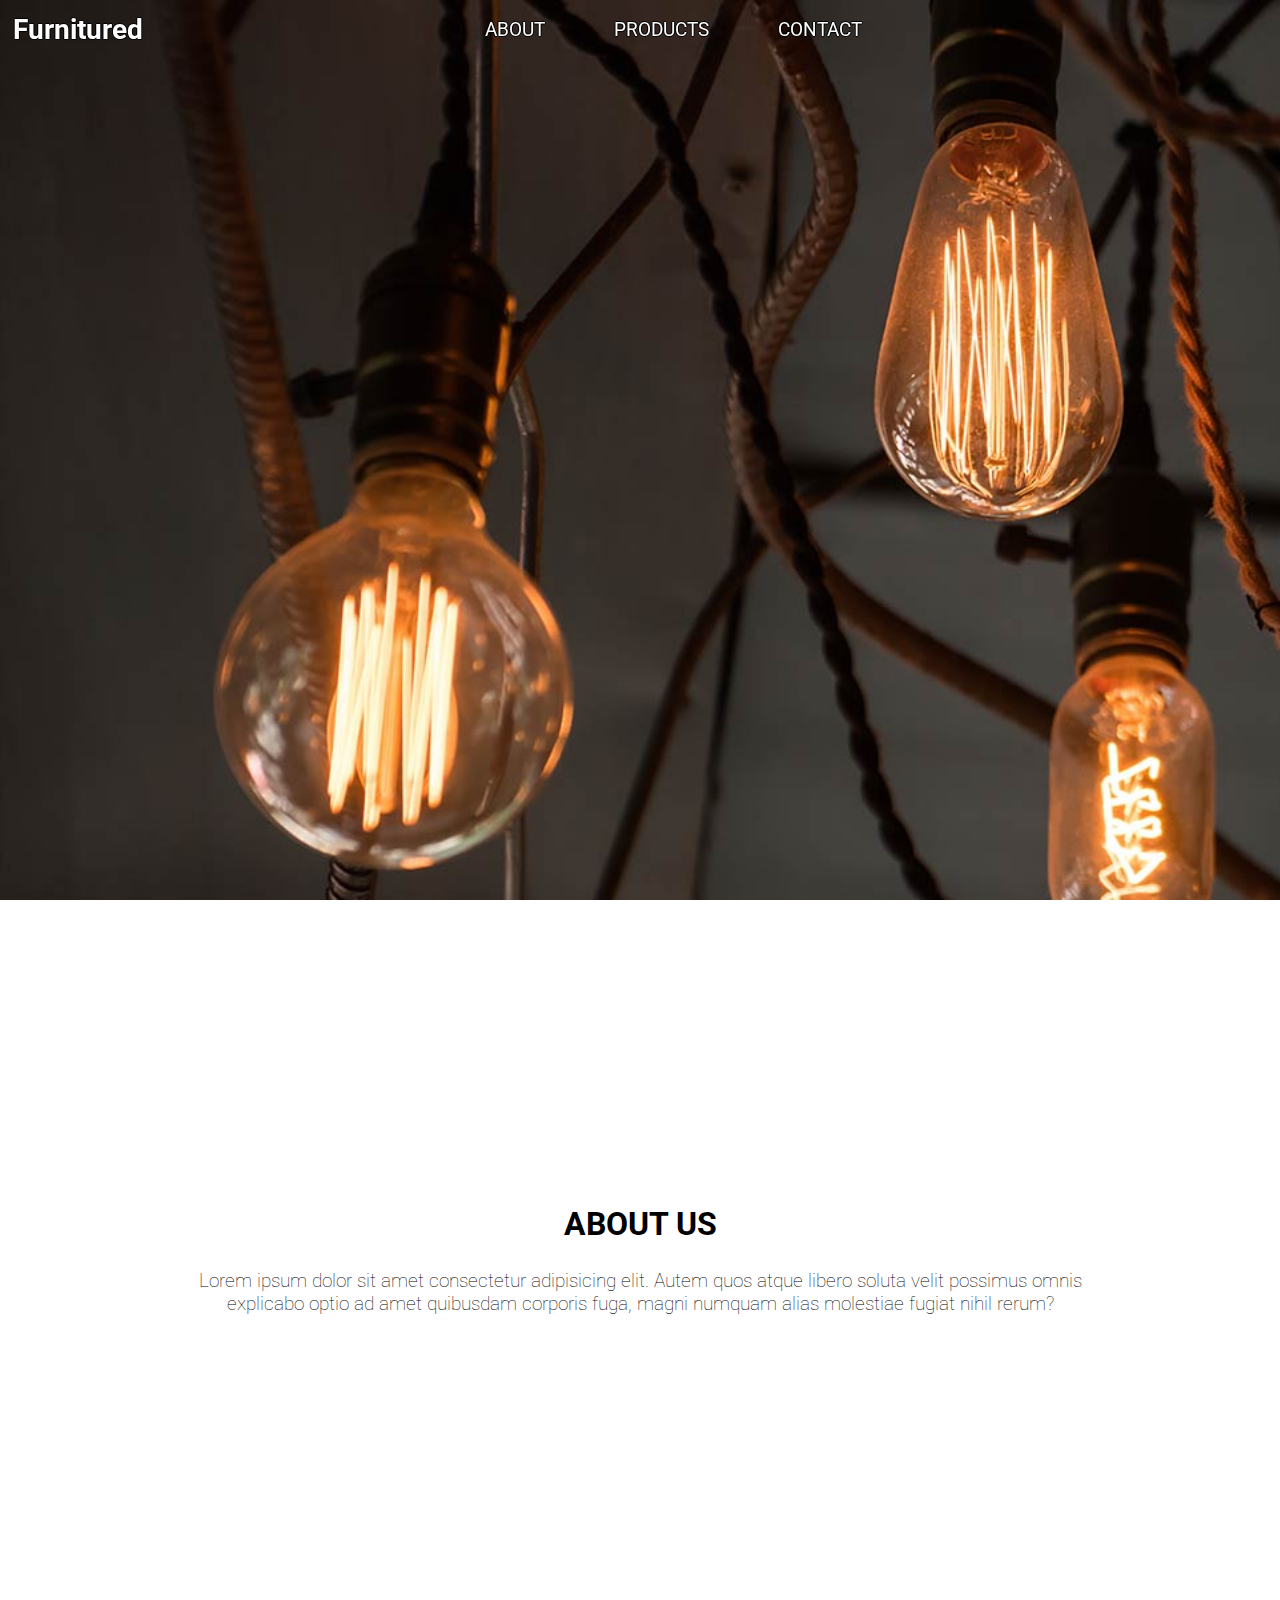
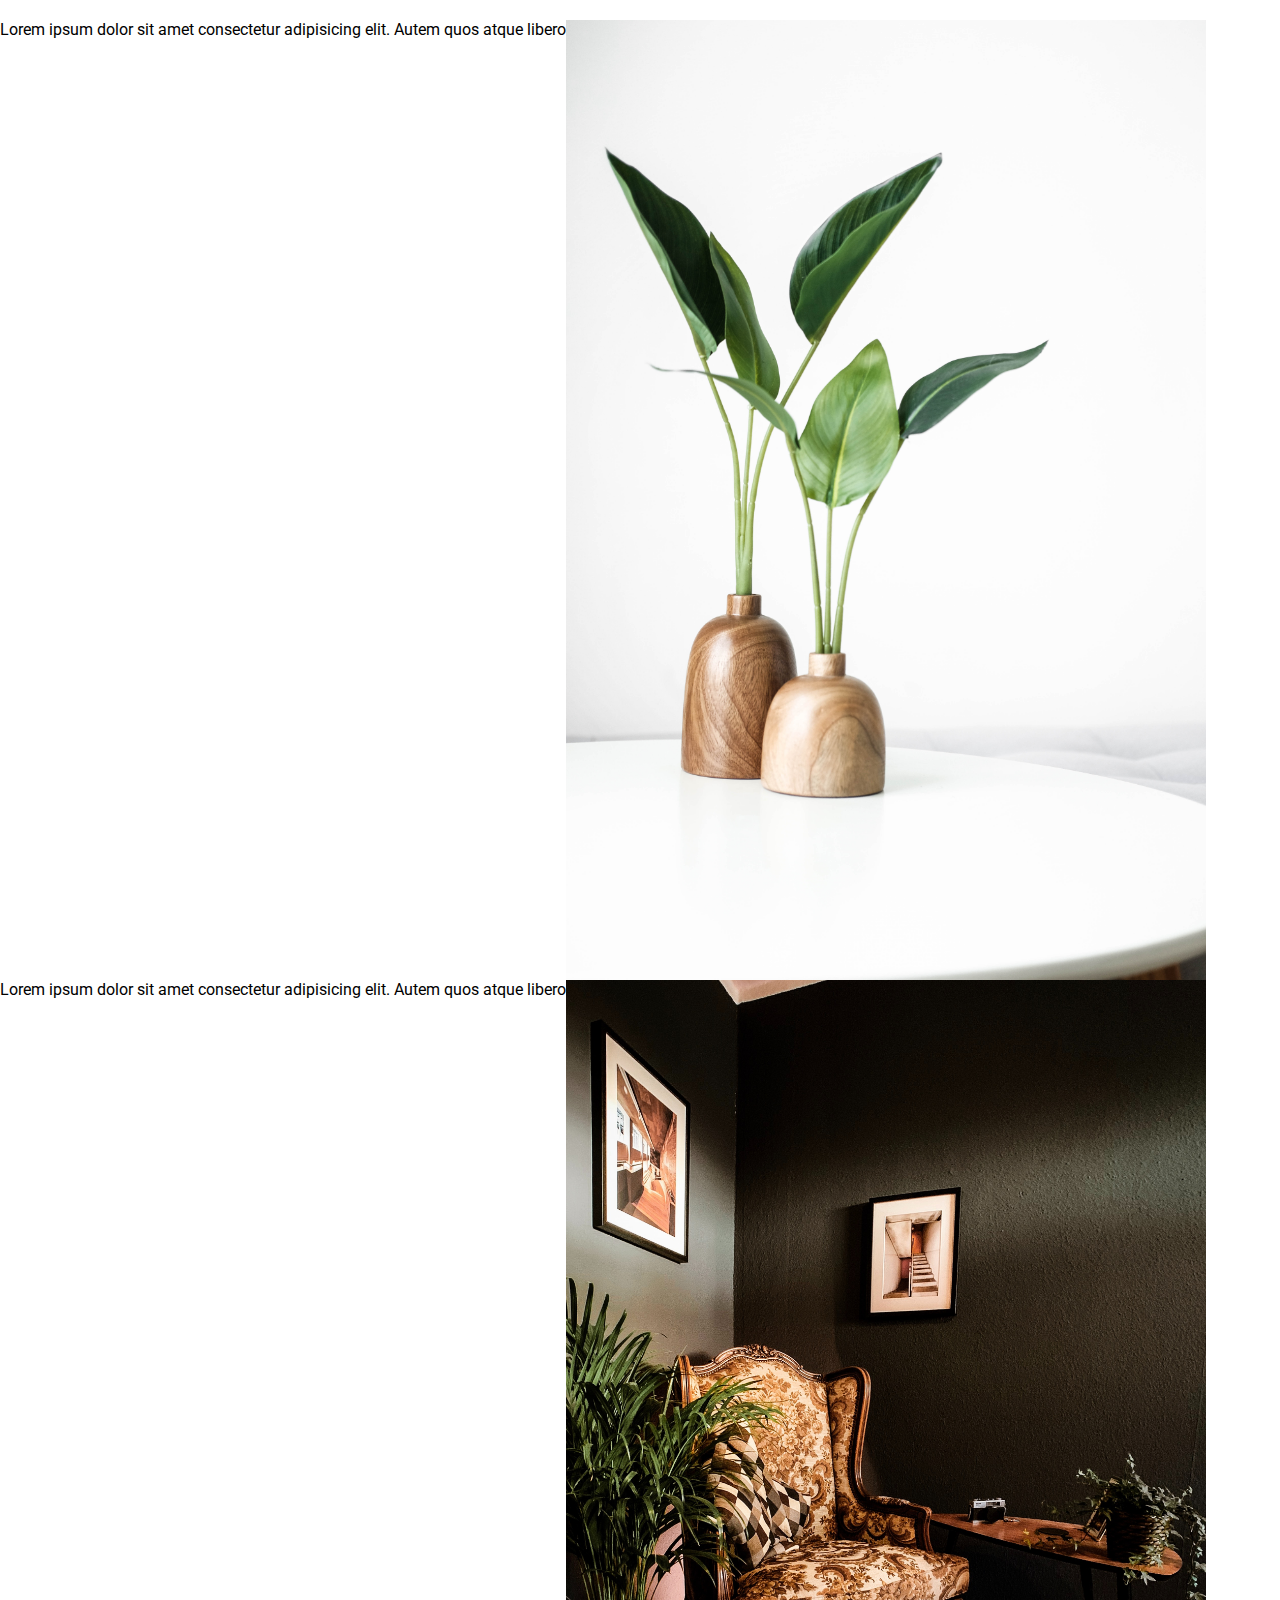
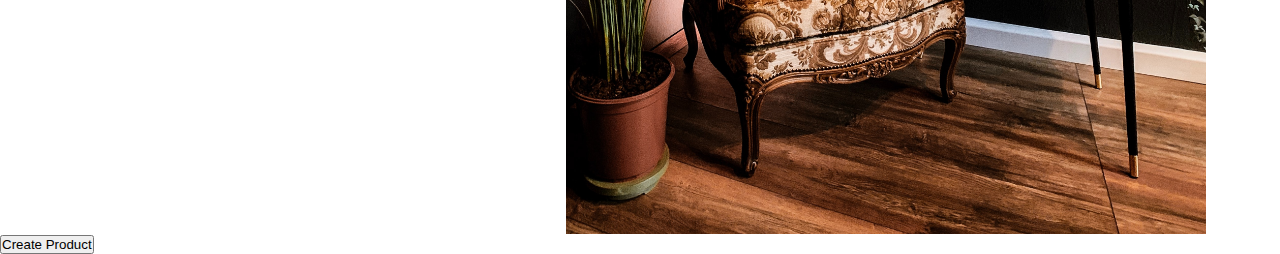
==== index.html @ b7fb2bfb "Styling the about section" ====
<!DOCTYPE html>
<html lang="en">
  <head>
    <meta charset="UTF-8" />
    <meta http-equiv="X-UA-Compatible" content="IE=edge" />
    <meta name="viewport" content="width=device-width, initial-scale=1.0" />
    <!-- FONT AWESOME -->
    <script
      src="https://kit.fontawesome.com/2822e841b6.js"
      crossorigin="anonymous"
    ></script>
    <!-- PERSONAL STYLESHEETS -->
    <link rel="stylesheet" href="./styles/styles.css" />
    <!-- TITLE -->
    <title>E-Commerce Store</title>
  </head>
  <body>
    <!-- MY SETUP -->
    <!-- NAVIGATION BAR -->
    <nav class="navbar">
      <h1>Furnitured</h1>
      <div class="navigation">
        <a href="#about">ABOUT</a>
        <a href="#about-us">PRODUCTS</a>
        <a href="#contact">CONTACT </a>
      </div>
      <div class="cart-profile">
        <a href="./cart.html"><i class="fas fa-shopping-cart"></i></a>
        <a onclick="logout()"><i class="fas fa-sign-out-alt"></i></a>
      </div>
    </nav>
    <!-- LANDING IMAGE -->
    <div class="landing"></div>
    <!-- ABOUT SECTION -->
    <div id="about"></div>
    <!-- ABOUT PRODUCTS -->
    <div id="about-us">
      <h1>ABOUT US</h1>
      <p>
        Lorem ipsum dolor sit amet consectetur adipisicing elit. Autem quos
        atque libero soluta velit possimus omnis explicabo optio ad amet
        quibusdam corporis fuga, magni numquam alias molestiae fugiat nihil
        rerum?
      </p>
    </div>
    <div class="about-products">
      <div class="best-seller">
        <p>
          Lorem ipsum dolor sit amet consectetur adipisicing elit. Autem quos
          atque libero
        </p>
        <img src="./images/bestseller.jpg" alt="Best Seller" />
      </div>
      <div class="set">
        <p>
          Lorem ipsum dolor sit amet consectetur adipisicing elit. Autem quos
          atque libero
        </p>
        <img src="./images/set.jpg" alt="Our Set" />
      </div>
    </div>
    <!-- TEMPORARY SETUP -->
    <!-- WILL MAKE THIS TOGGLE AVAILABLE ONLY FOR ADMIN -->
    <div class="options-bar">
      <button onclick="toggleCreateProductModal()">Create Product</button>
    </div>
    <!-- CONSIDERING WHETHER TO KEEP THE GREETING -->
    <h1 id="greeting"></h1>
    <!-- PRODUCTS DISPLAY -->
    <div id="products"></div>
    <!-- MODAL -->
    <div id="create-product-modal">
      <form onsubmit="event.preventDefault(); createProduct()">
        <input type="file" placeholder="Image" id="image" required />
        <img class="addImage" src="" alt="" />
        <input type="text" placeholder="Name" id="name" required />
        <textarea
          name="description"
          id="description"
          placeholder="Description"
        ></textarea>
        <input type="text" placeholder="Price" id="price" required />
        <button type="submit">Submit</button>
      </form>
    </div>
    <div id="contact"></div>
    <!-- SCRIPTS -->
    <script src="./scripts/main.js"></script>
  </body>
</html>
---- styles/styles.css ----
@import url("https://fonts.googleapis.com/css2?family=Roboto:wght@100;300&display=swap");

* {
  margin: 0;
  padding: 0;
  box-sizing: border-box;
}

body {
  height: 100vh;
  font-family: "Roboto", sans-serif;
}

.navbar {
  width: 100%;
  display: flex;
  flex-direction: row;
  justify-content: space-between;
  align-items: center;
  padding: 1%;
  position: fixed;
  color: white;
  text-shadow: 1px 0 black, -1px 0 black, 0 1px black, 0 -1px black;
}

.navbar h1 {
  font-size: 28px;
}

.navigation {
  width: 30%;
  display: flex;
  flex-direction: row;
  justify-content: space-between;
}

.cart-profile {
  width: 5%;
  display: flex;
  flex-direction: row;
  justify-content: space-between;
}

.navbar a {
  color: white;
  text-decoration: none;
  font-size: larger;
  transition: 0.5s ease-in;
}

.navbar a:hover {
  transform: scale(120%);
}

.navbar a:visited {
  color: white;
}

.landing {
  background: url("../images/landing.jpg");
  width: 100%;
  height: 100%;
  background-attachment: fixed;
  background-size: cover;
}

#about-us {
  width: 100%;
  height: 80%;
  display: flex;
  flex-direction: column;
  justify-content: center;
  align-items: center;
}

#about-us h1 {
  margin-bottom: 2%;
}

#about-us p {
  text-align: center;
  width: 70%;
  font-size: larger;
  font-weight: lighter;
}

.about-products {
  display: flex;
  flex-direction: column;
}

.about-products img {
  width: 50%;
  height: 10%;
}

.best-seller {
  display: flex;
  flex-direction: row;
}

.set {
  display: flex;
  flex-direction: row;
}

#create-product-modal {
  display: none;
}

#create-product-modal.active {
  display: block;
  position: fixed;
  top: 50%;
  left: 50%;
  background: rgba(255, 255, 255, 0.5);
}

/* SO THAT THE IMAGE WON'T APPEAR WHEN SELECTED FOR ADDING A PRODUCT */
.addImage {
  display: none;
}
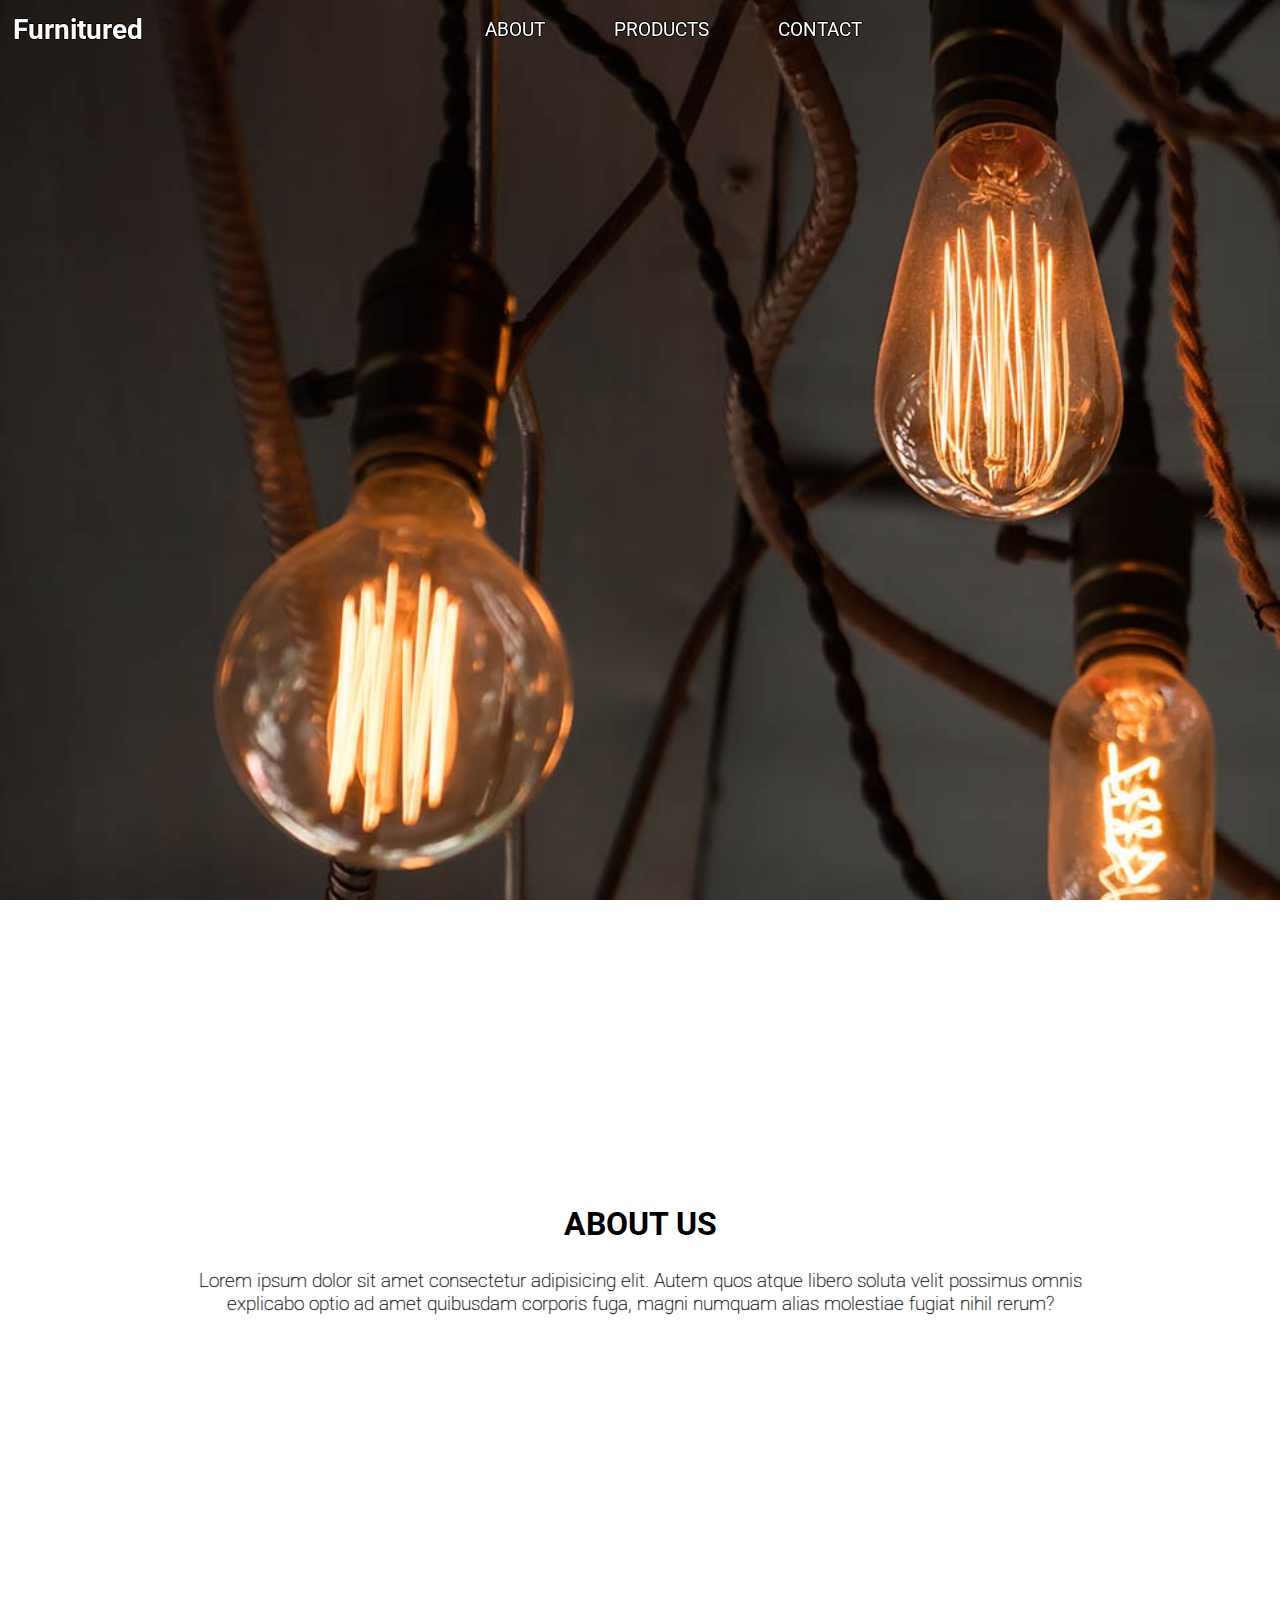
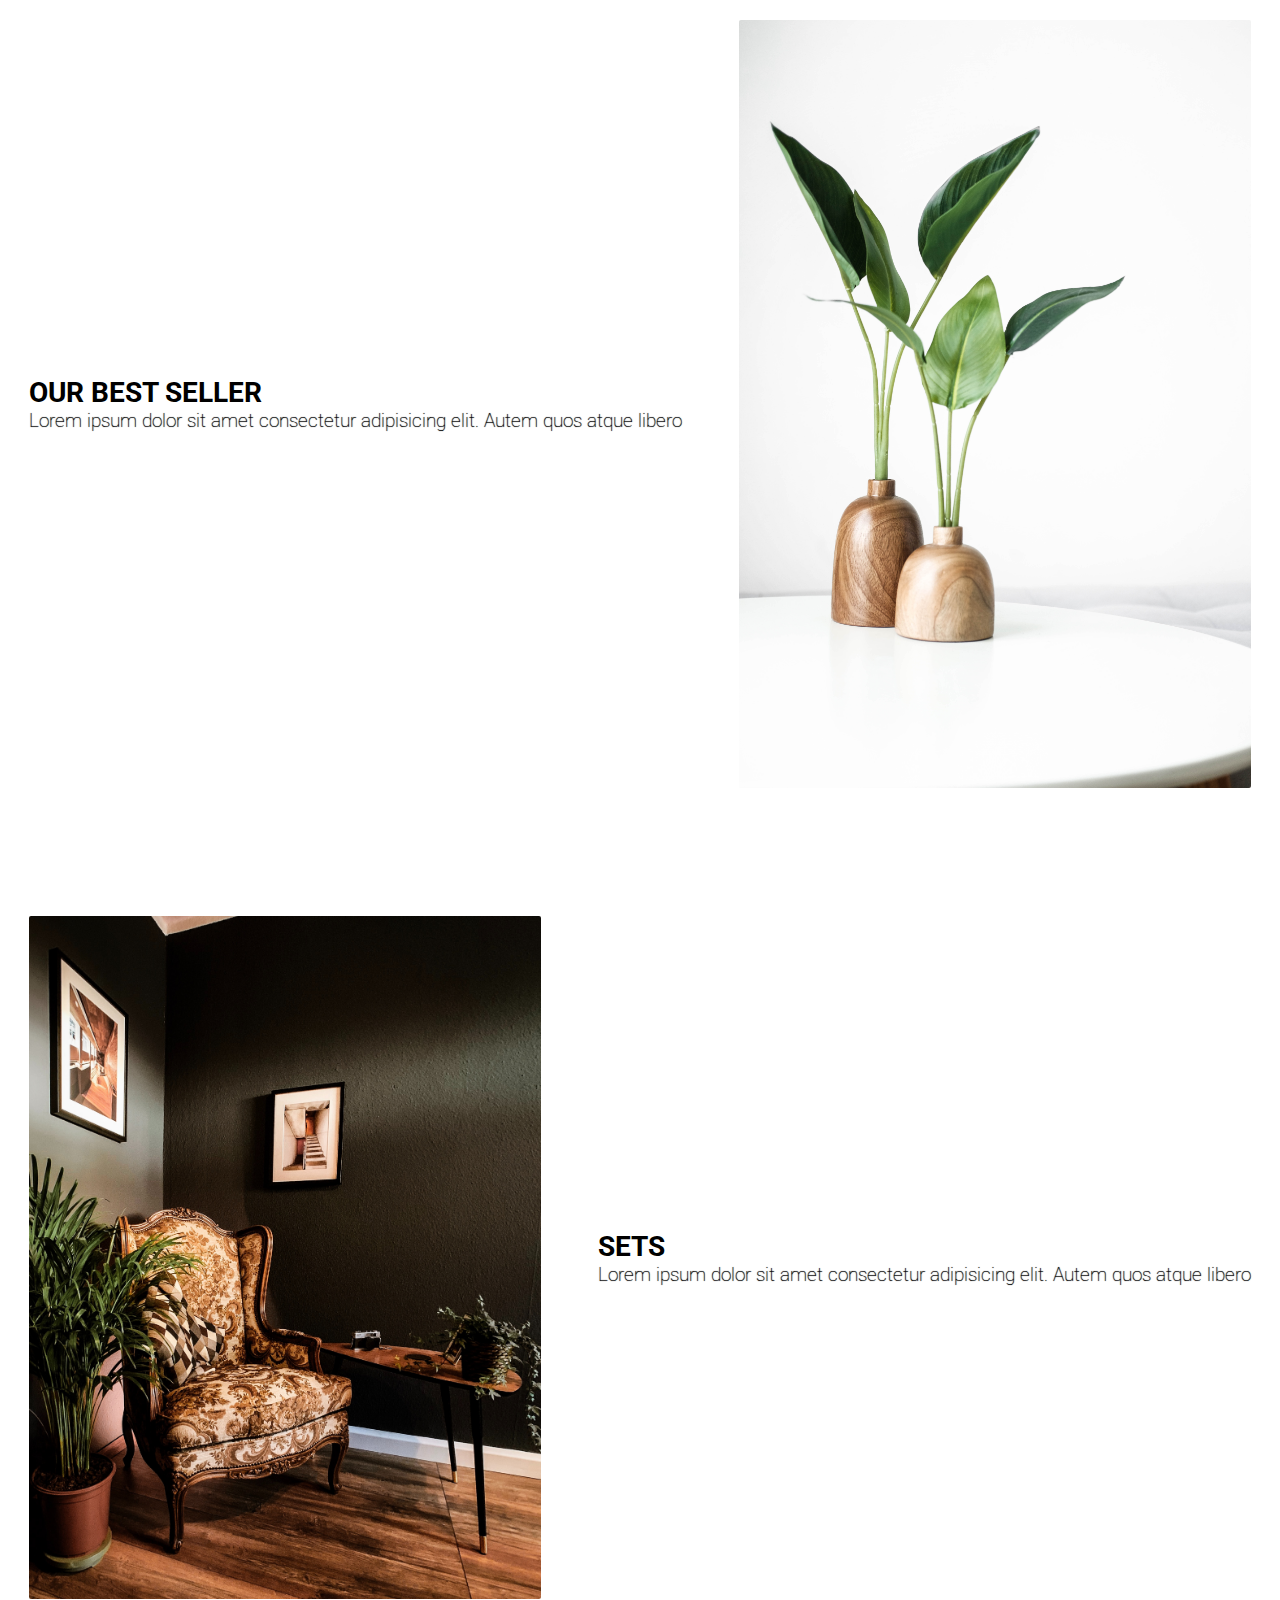
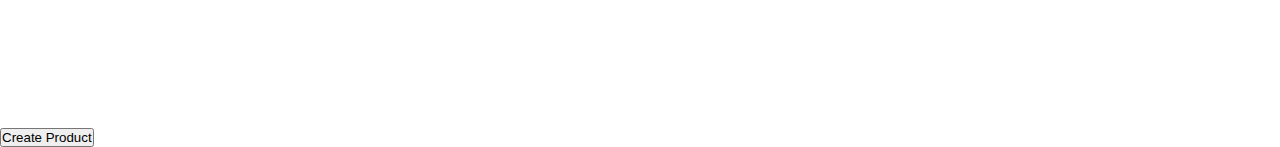
==== commit 7d230583: "Styled the about section" ====
--- a/index.html
+++ b/index.html
@@ -21,7 +21,7 @@
       <h1>Furnitured</h1>
       <div class="navigation">
         <a href="#about">ABOUT</a>
-        <a href="#about-us">PRODUCTS</a>
+        <a href="#about-products">PRODUCTS</a>
         <a href="#contact">CONTACT </a>
       </div>
       <div class="cart-profile">
@@ -34,7 +34,7 @@
     <!-- ABOUT SECTION -->
     <div id="about"></div>
     <!-- ABOUT PRODUCTS -->
-    <div id="about-us">
+    <div class="about-us">
       <h1>ABOUT US</h1>
       <p>
         Lorem ipsum dolor sit amet consectetur adipisicing elit. Autem quos
@@ -43,20 +43,26 @@
         rerum?
       </p>
     </div>
-    <div class="about-products">
+    <div id="about-products">
       <div class="best-seller">
-        <p>
-          Lorem ipsum dolor sit amet consectetur adipisicing elit. Autem quos
-          atque libero
-        </p>
+        <div class="about-products-description">
+          <h2>OUR BEST SELLER</h2>
+          <p>
+            Lorem ipsum dolor sit amet consectetur adipisicing elit. Autem quos
+            atque libero
+          </p>
+        </div>
         <img src="./images/bestseller.jpg" alt="Best Seller" />
       </div>
       <div class="set">
-        <p>
-          Lorem ipsum dolor sit amet consectetur adipisicing elit. Autem quos
-          atque libero
-        </p>
         <img src="./images/set.jpg" alt="Our Set" />
+        <div class="about-products-description">
+          <h2>SETS</h2>
+          <p>
+            Lorem ipsum dolor sit amet consectetur adipisicing elit. Autem quos
+            atque libero
+          </p>
+        </div>
       </div>
     </div>
     <!-- TEMPORARY SETUP -->
--- a/styles/styles.css
+++ b/styles/styles.css
@@ -64,7 +64,7 @@
   background-size: cover;
 }
 
-#about-us {
+.about-us {
   width: 100%;
   height: 80%;
   display: flex;
@@ -73,35 +73,53 @@
   align-items: center;
 }
 
-#about-us h1 {
+.about-us h1 {
   margin-bottom: 2%;
 }
 
-#about-us p {
+.about-us p {
   text-align: center;
   width: 70%;
   font-size: larger;
   font-weight: lighter;
+  text-shadow: 0 0 1px black;
 }
 
-.about-products {
+#about-products {
   display: flex;
   flex-direction: column;
+  justify-self: space-between;
 }
 
-.about-products img {
-  width: 50%;
-  height: 10%;
+#about-products img {
+  width: 40%;
+  border-radius: 2px;
+}
+
+.about-products-description h2 {
+  font-size: 28px;
+}
+
+.about-products-description p {
+  font-size: larger;
+  font-weight: lighter;
+  text-shadow: 0 0 1px black;
 }
 
 .best-seller {
   display: flex;
   flex-direction: row;
+  justify-content: space-around;
+  align-items: center;
+  margin-bottom: 10%;
 }
 
 .set {
   display: flex;
   flex-direction: row;
+  justify-content: space-around;
+  align-items: center;
+  margin-bottom: 10%;
 }
 
 #create-product-modal {
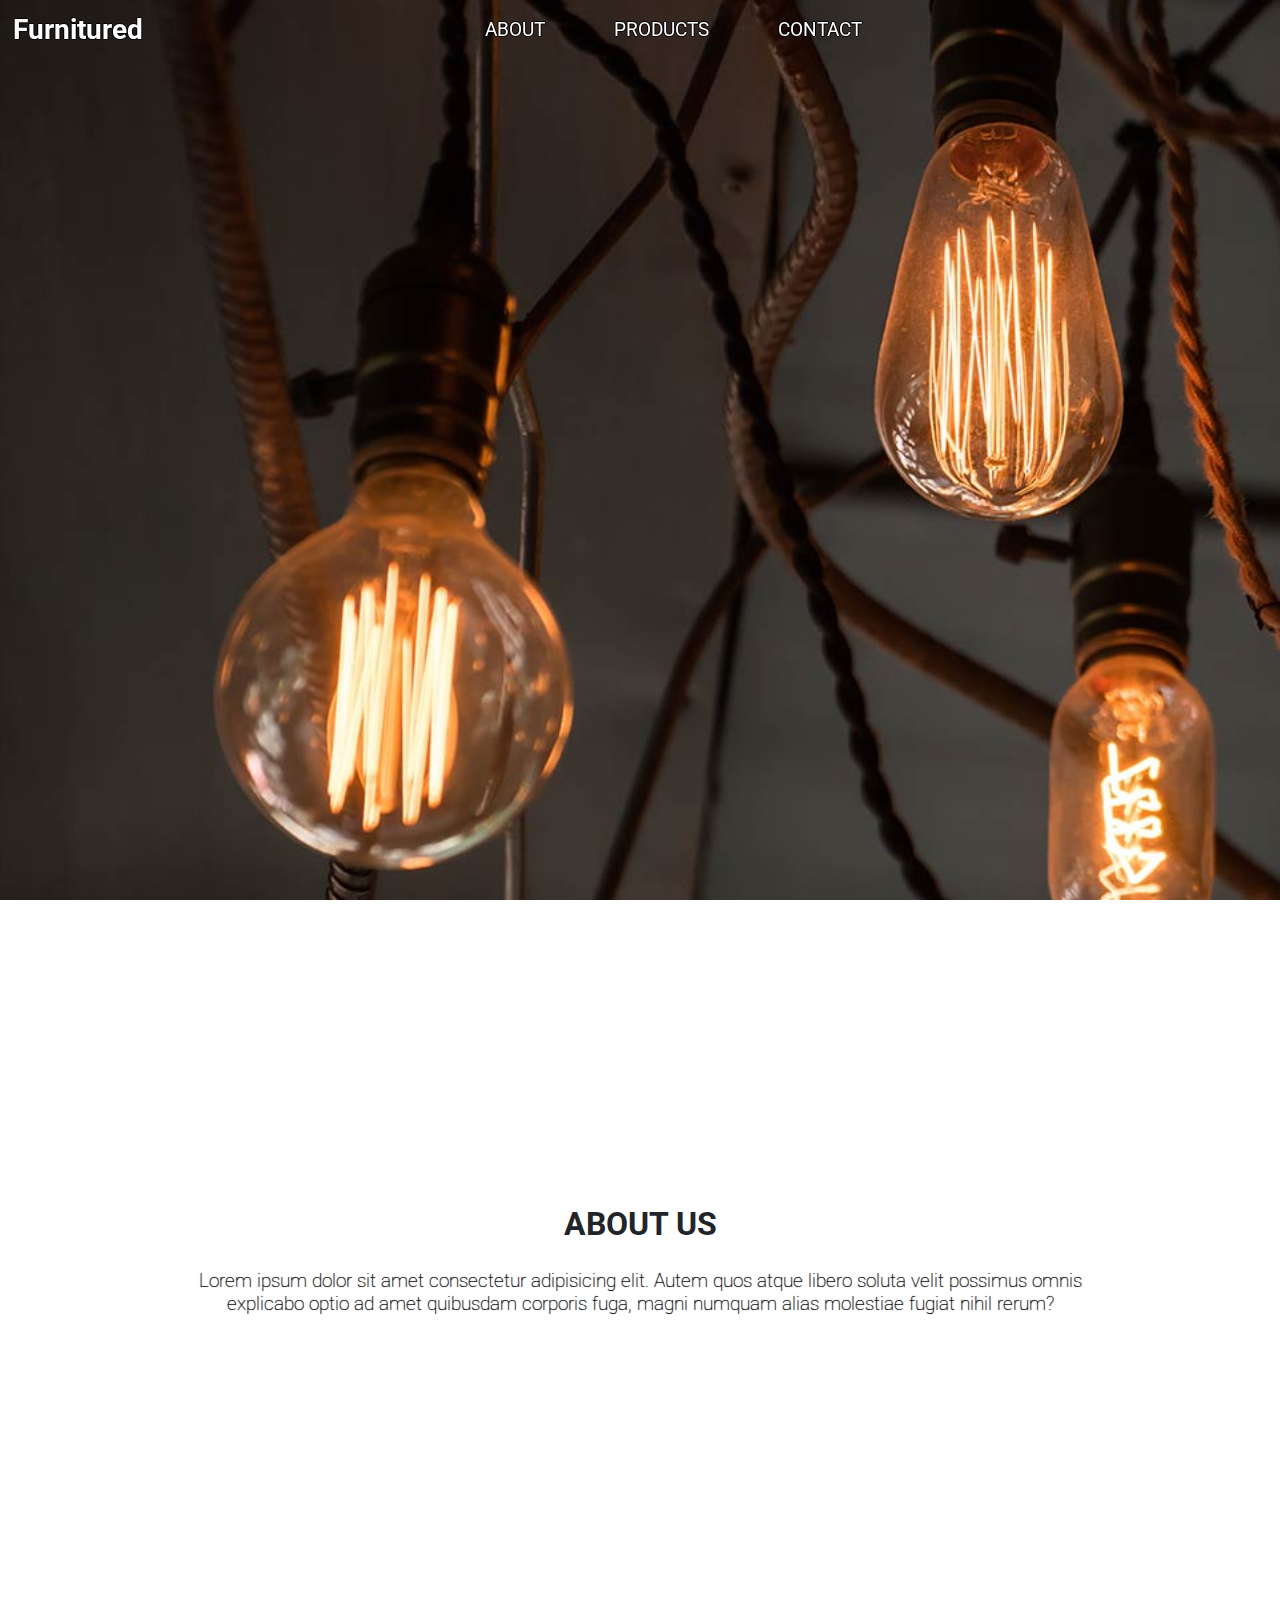
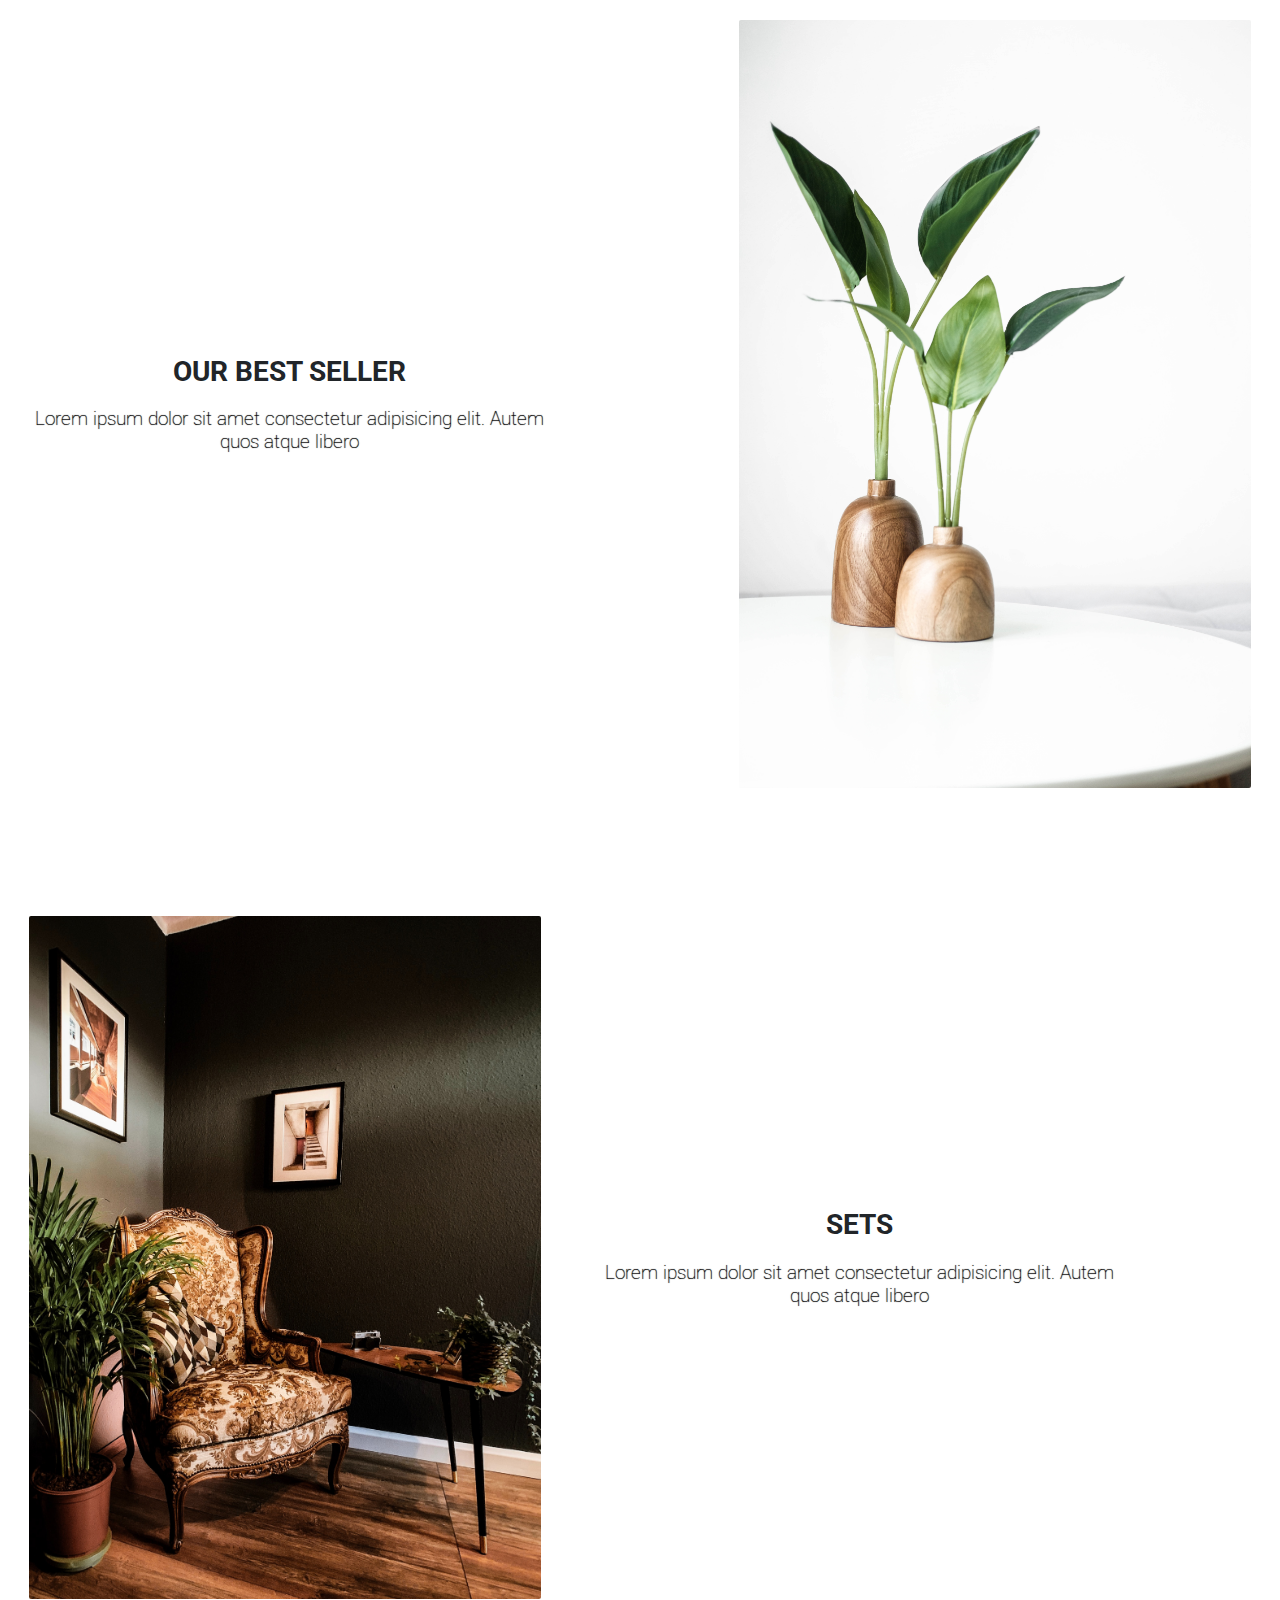
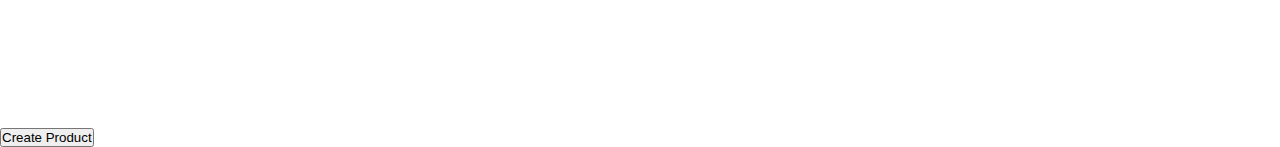
==== commit b63103d6: "Finished styling the about section" ====
--- a/index.html
+++ b/index.html
@@ -33,7 +33,7 @@
     <div class="landing"></div>
     <!-- ABOUT SECTION -->
     <div id="about"></div>
-    <!-- ABOUT PRODUCTS -->
+    <!-- ABOUT US -->
     <div class="about-us">
       <h1>ABOUT US</h1>
       <p>
@@ -43,7 +43,9 @@
         rerum?
       </p>
     </div>
+    <!-- ABOUT PRODUCTS -->
     <div id="about-products">
+      <!-- BEST SELLER -->
       <div class="best-seller">
         <div class="about-products-description">
           <h2>OUR BEST SELLER</h2>
@@ -54,6 +56,7 @@
         </div>
         <img src="./images/bestseller.jpg" alt="Best Seller" />
       </div>
+      <!-- SET -->
       <div class="set">
         <img src="./images/set.jpg" alt="Our Set" />
         <div class="about-products-description">
--- a/styles/styles.css
+++ b/styles/styles.css
@@ -75,6 +75,7 @@
 
 .about-us h1 {
   margin-bottom: 2%;
+  color: #212529;
 }
 
 .about-us p {
@@ -98,12 +99,18 @@
 
 .about-products-description h2 {
   font-size: 28px;
+  width: 80%;
+  text-align: center;
+  margin-bottom: 3%;
+  color: #212529;
 }
 
 .about-products-description p {
   font-size: larger;
   font-weight: lighter;
   text-shadow: 0 0 1px black;
+  width: 80%;
+  text-align: center;
 }
 
 .best-seller {
@@ -131,7 +138,7 @@
   position: fixed;
   top: 50%;
   left: 50%;
-  background: rgba(255, 255, 255, 0.5);
+  background: rgba(0, 0, 0, 0.3);
 }
 
 /* SO THAT THE IMAGE WON'T APPEAR WHEN SELECTED FOR ADDING A PRODUCT */
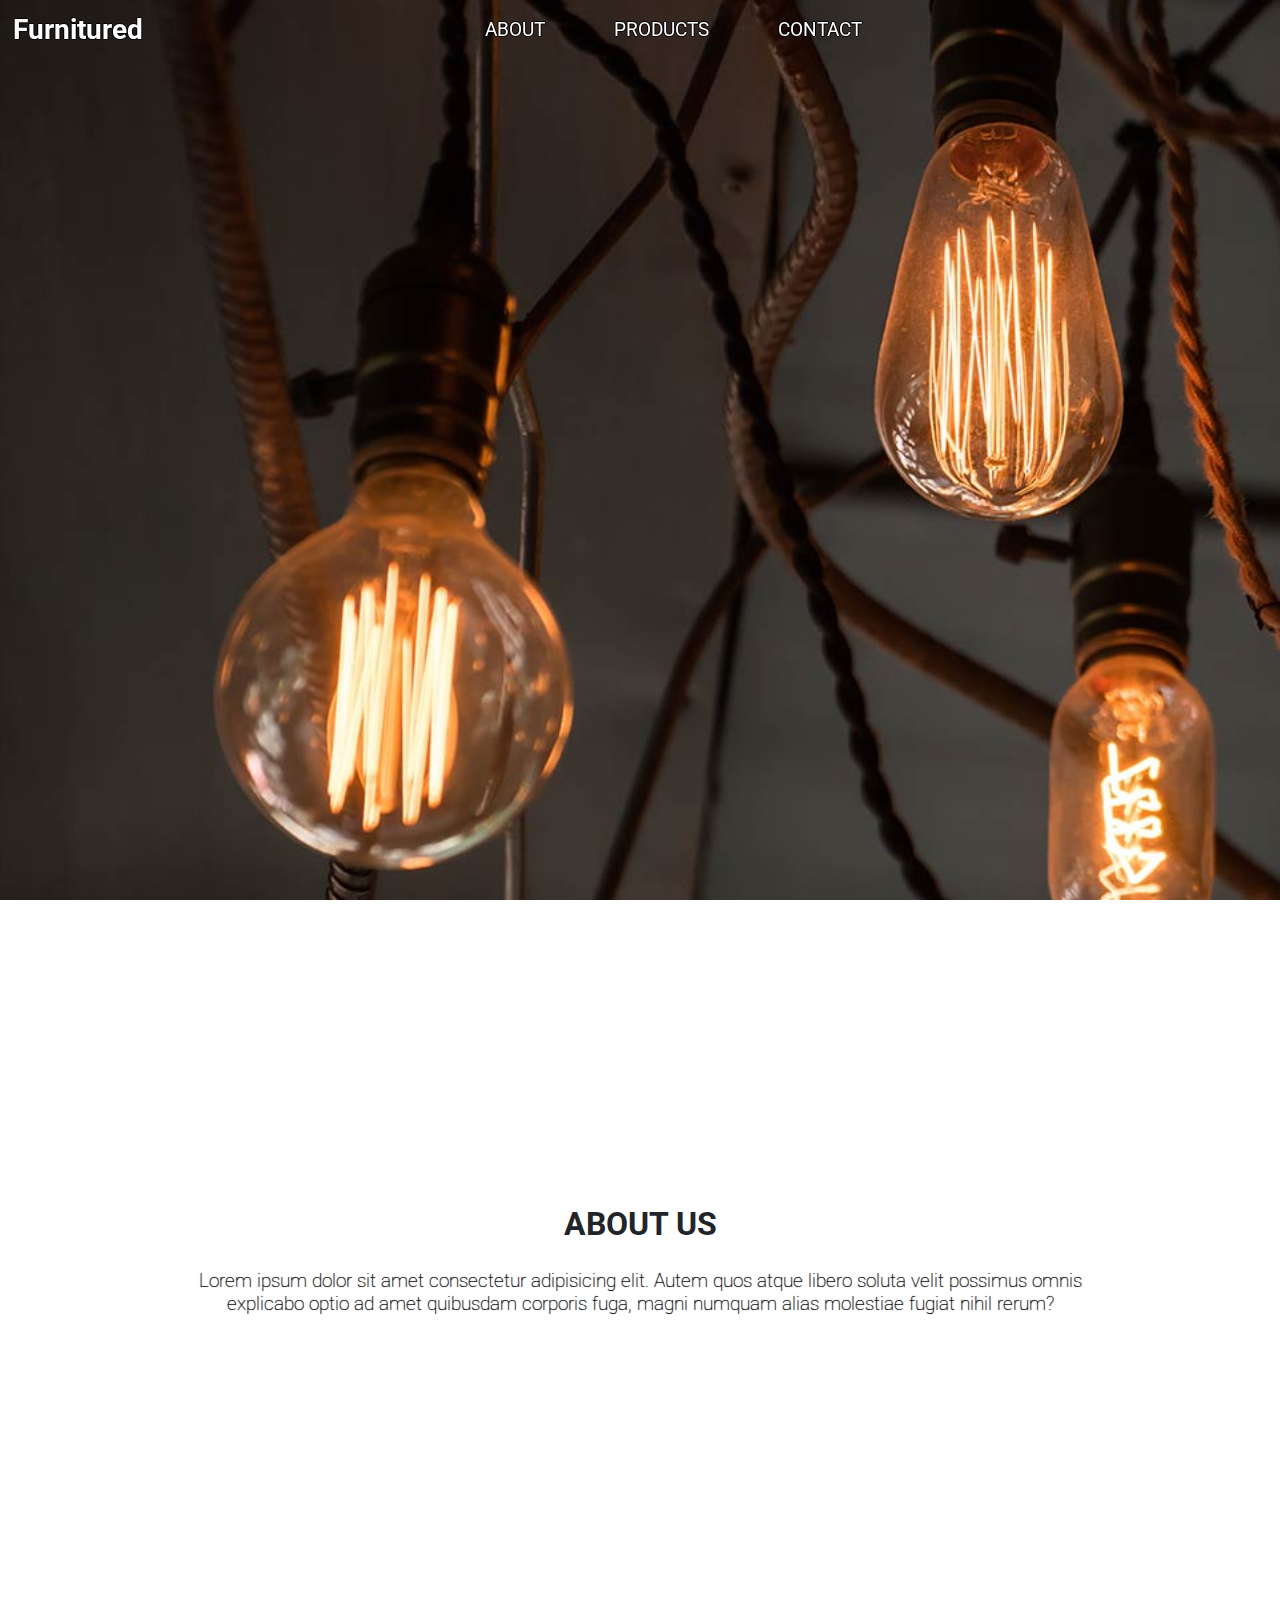
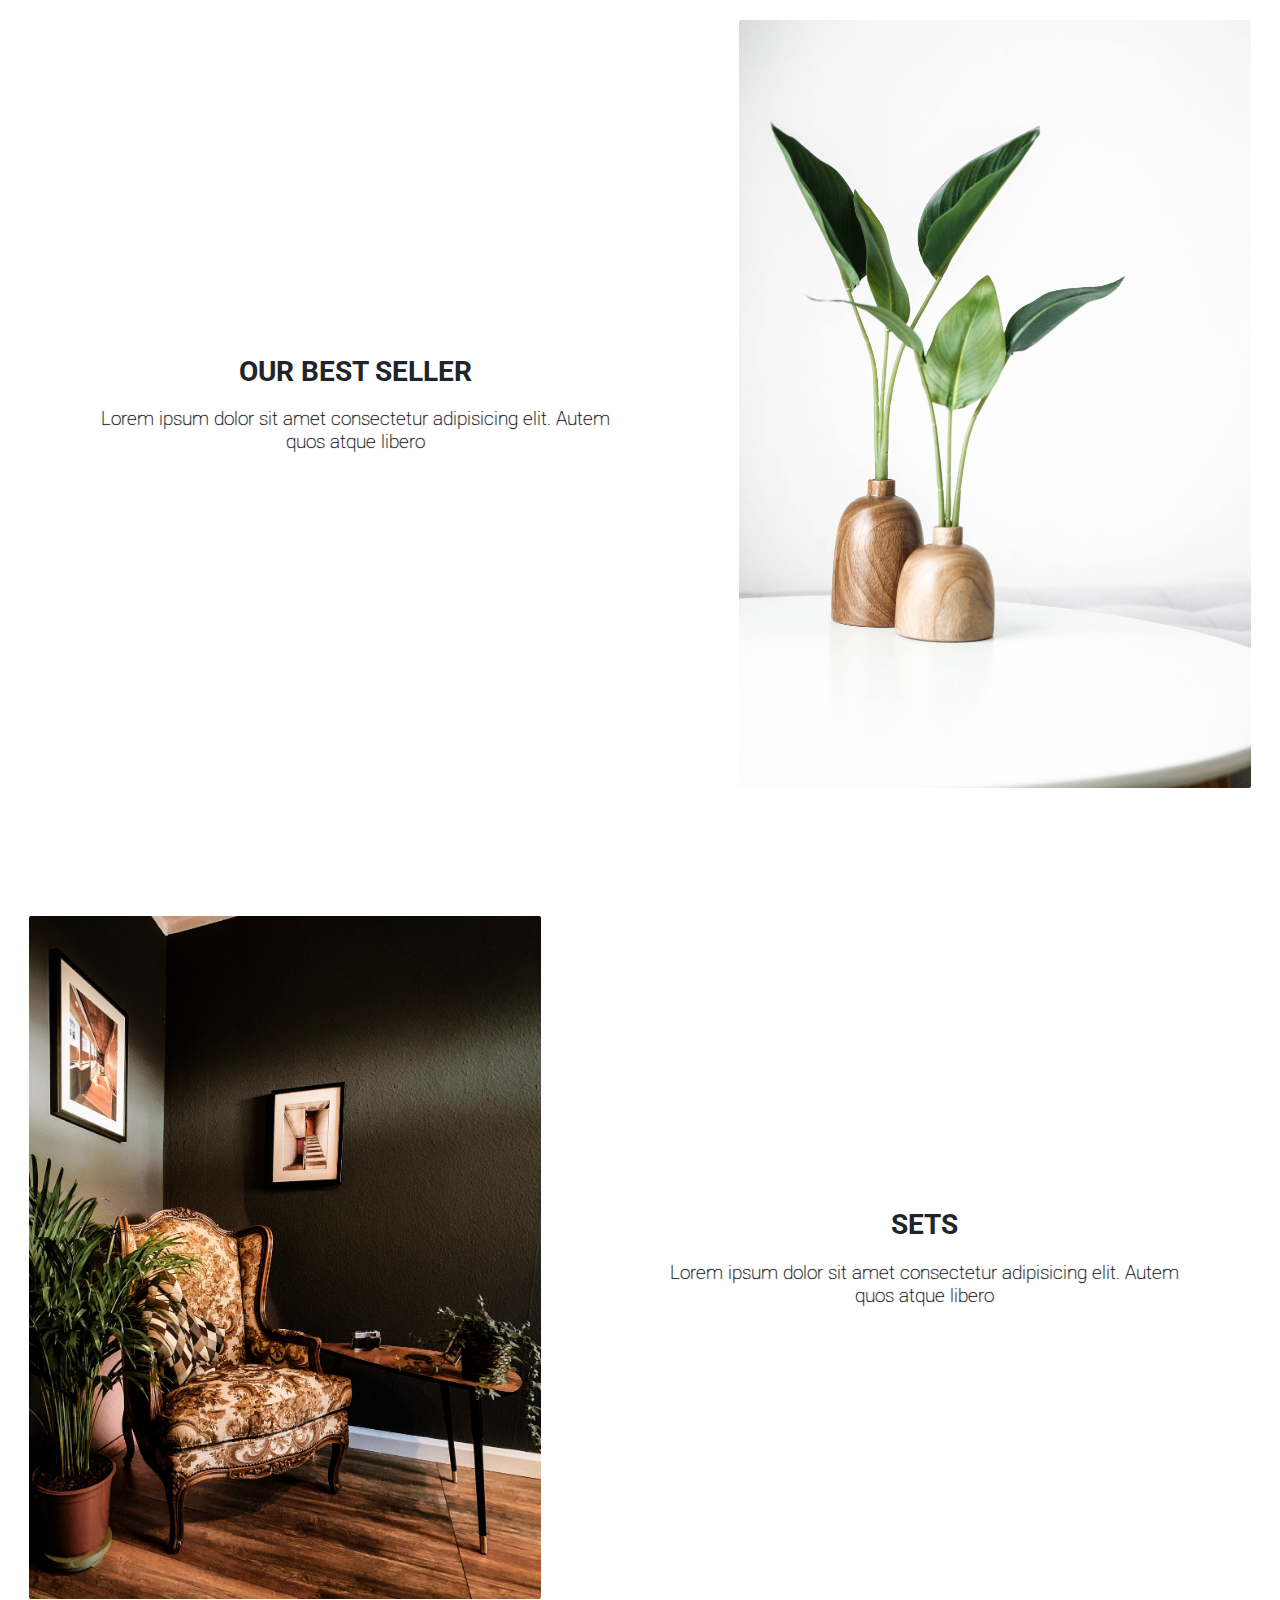
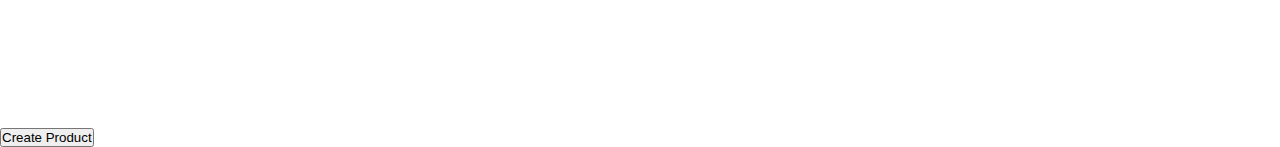
==== commit bf32995b: "Preparing to style the products" ====
--- a/index.html
+++ b/index.html
@@ -92,7 +92,10 @@
         <button type="submit">Submit</button>
       </form>
     </div>
-    <div id="contact"></div>
+    <!-- CONTACT PAGE -->
+    <div id="contact">
+      <form action="https://formspree.io/f/mvodddaa" method="POST"></form>
+    </div>
     <!-- SCRIPTS -->
     <script src="./scripts/main.js"></script>
   </body>
--- a/styles/styles.css
+++ b/styles/styles.css
@@ -97,6 +97,29 @@
   border-radius: 2px;
 }
 
+.best-seller {
+  display: flex;
+  flex-direction: row;
+  justify-content: space-around;
+  align-items: center;
+  margin-bottom: 10%;
+}
+
+.set {
+  display: flex;
+  flex-direction: row;
+  justify-content: space-around;
+  align-items: center;
+  margin-bottom: 10%;
+}
+
+.about-products-description {
+  display: flex;
+  flex-direction: column;
+  justify-content: center;
+  align-items: center;
+}
+
 .about-products-description h2 {
   font-size: 28px;
   width: 80%;
@@ -113,19 +136,7 @@
   text-align: center;
 }
 
-.best-seller {
-  display: flex;
-  flex-direction: row;
-  justify-content: space-around;
-  align-items: center;
-  margin-bottom: 10%;
-}
-
-.set {
-  display: flex;
-  flex-direction: row;
-  justify-content: space-around;
-  align-items: center;
+#products {
   margin-bottom: 10%;
 }
 
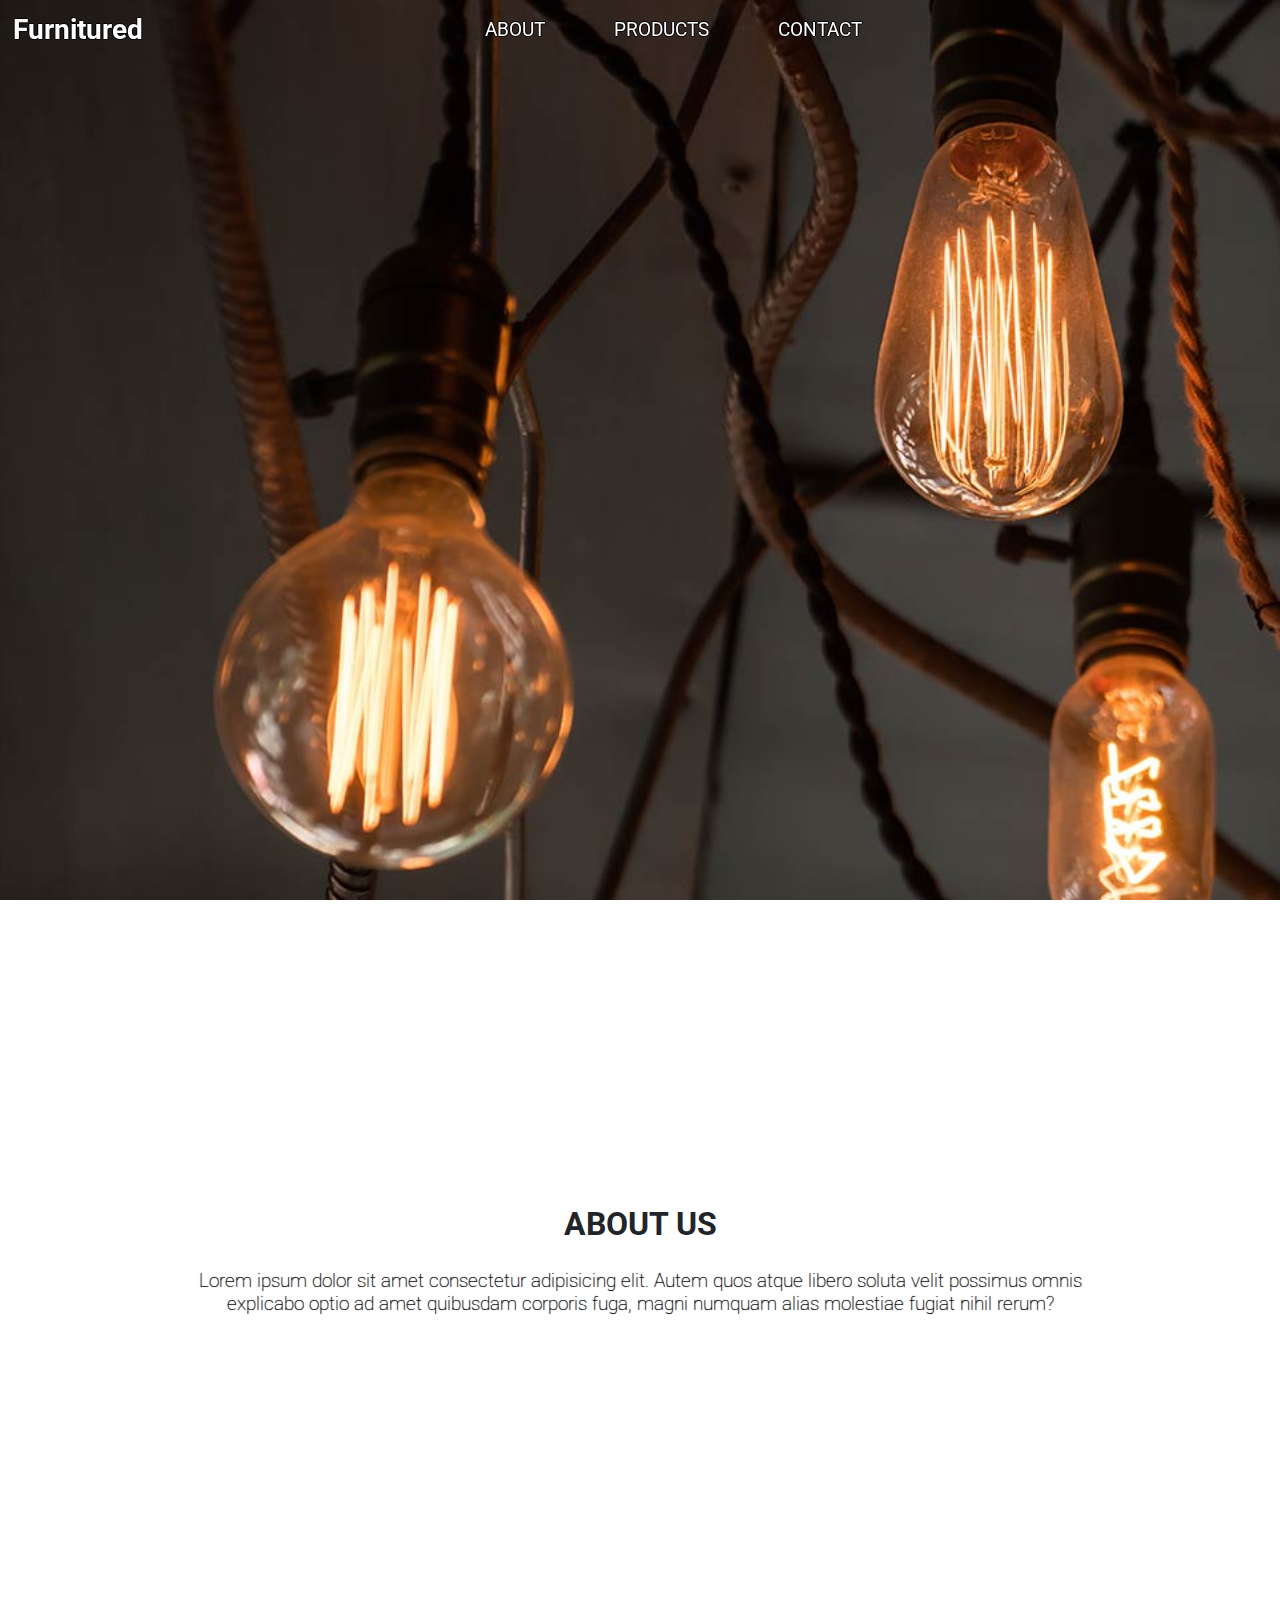
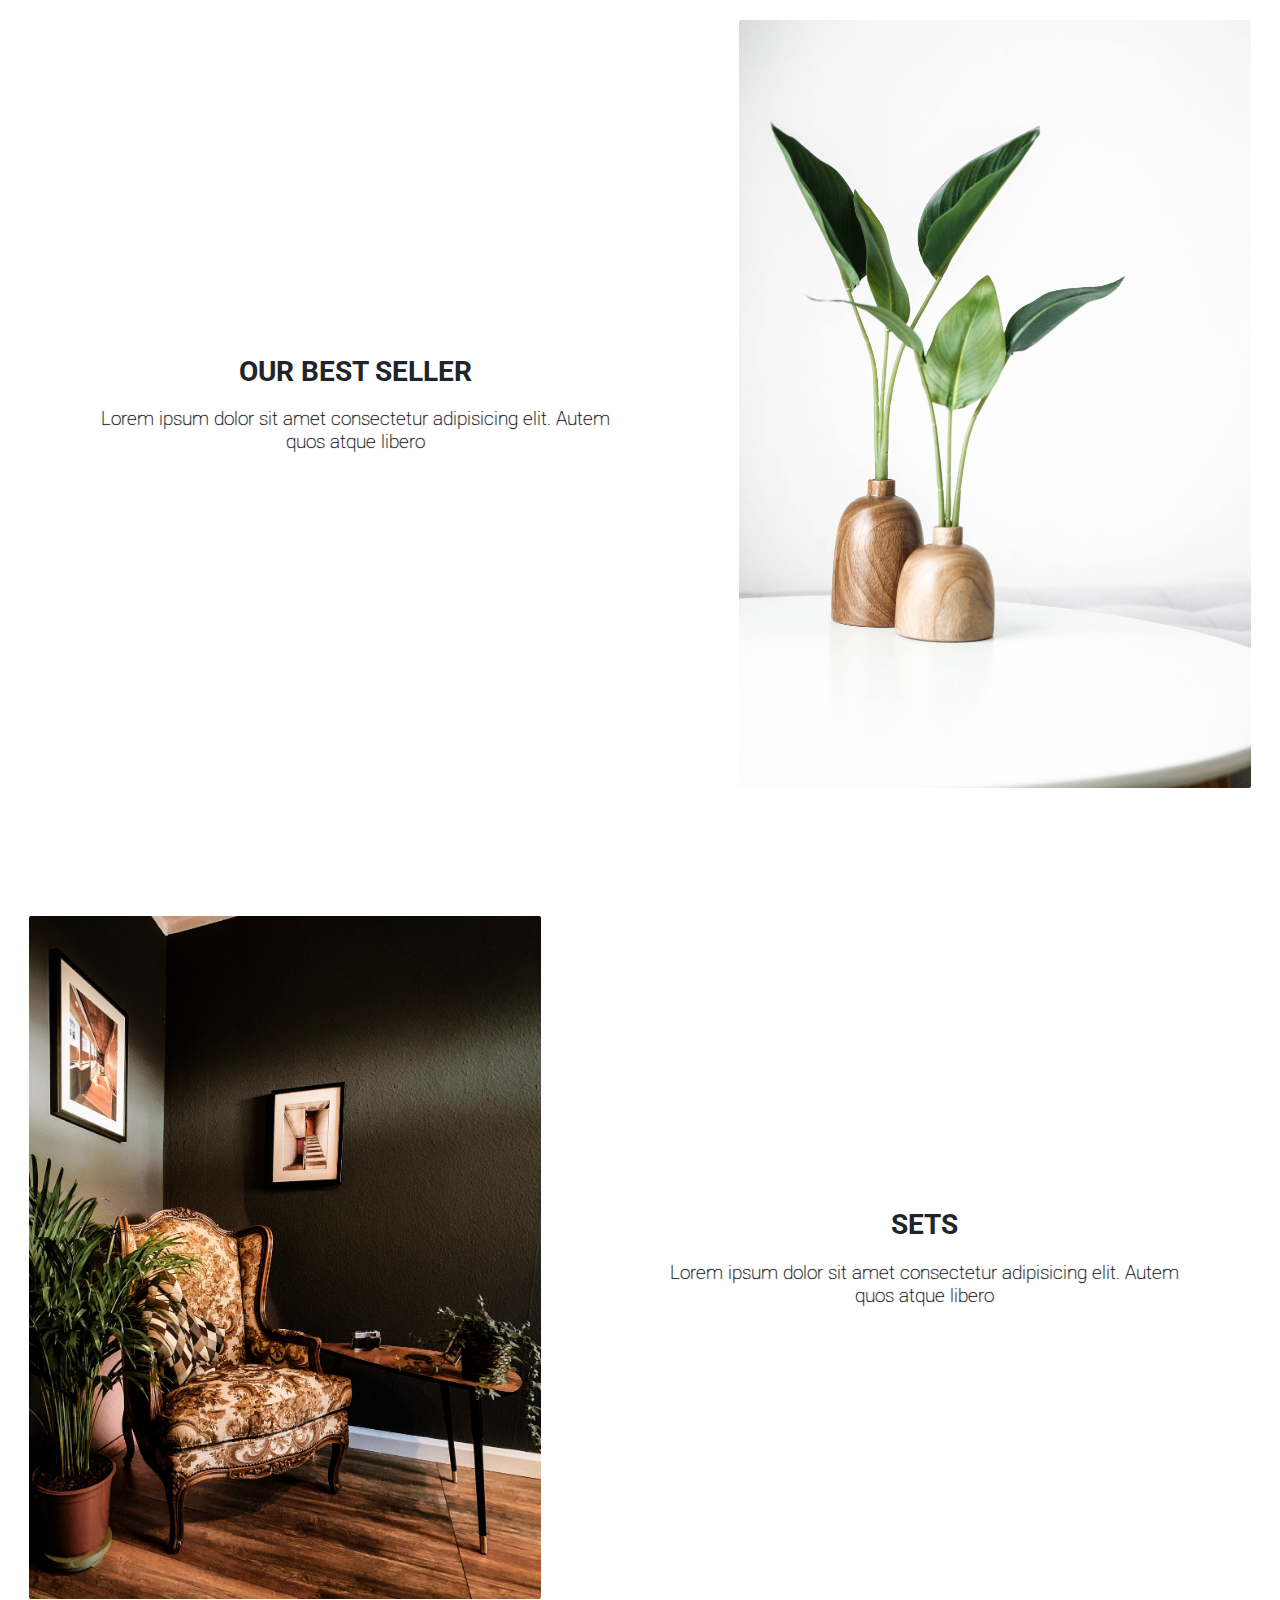
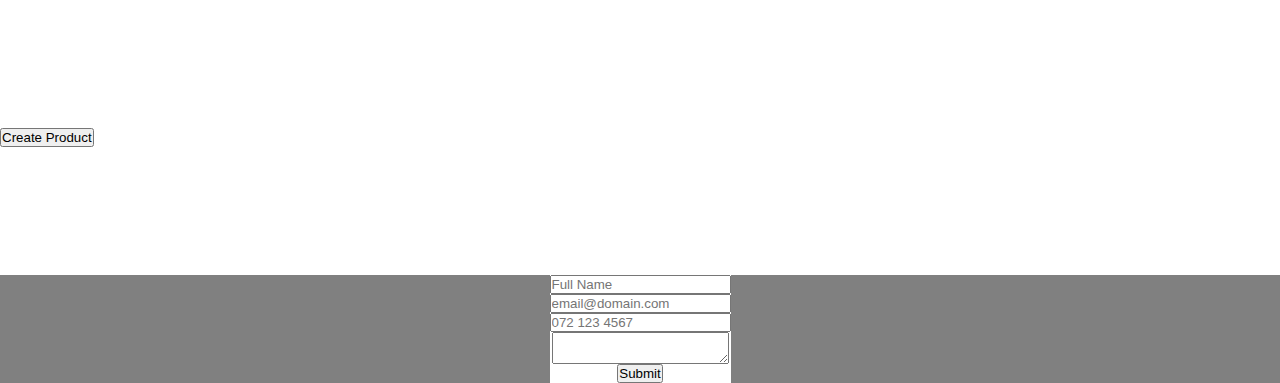
==== commit 8086cbb7: "Preparing to do contact page" ====
--- a/index.html
+++ b/index.html
@@ -94,7 +94,35 @@
     </div>
     <!-- CONTACT PAGE -->
     <div id="contact">
-      <form action="https://formspree.io/f/mvodddaa" method="POST"></form>
+      <form
+        class="contact-form"
+        action="https://formspree.io/f/mvodddaa"
+        method="POST"
+      >
+        <input
+          type="text"
+          name="name"
+          id="contact-name"
+          placeholder="Full Name"
+          requried
+        />
+        <input
+          type="email"
+          name="email"
+          id="contact-email"
+          placeholder="email@domain.com"
+          requried
+        />
+        <input
+          type="tel"
+          name="number"
+          id="contact-number"
+          placeholder="072 123 4567"
+          requried
+        />
+        <textarea name="description" id="message"></textarea>
+        <button type="submit" id="contact-button">Submit</button>
+      </form>
     </div>
     <!-- SCRIPTS -->
     <script src="./scripts/main.js"></script>
--- a/styles/styles.css
+++ b/styles/styles.css
@@ -156,3 +156,18 @@
 .addImage {
   display: none;
 }
+
+/* CONTACT FORM */
+#contact {
+  display: grid;
+  place-items: center;
+  background: grey;
+}
+
+.contact-form {
+  display: flex;
+  flex-direction: column;
+  justify-content: space-between;
+  align-items: center;
+  background: white;
+}
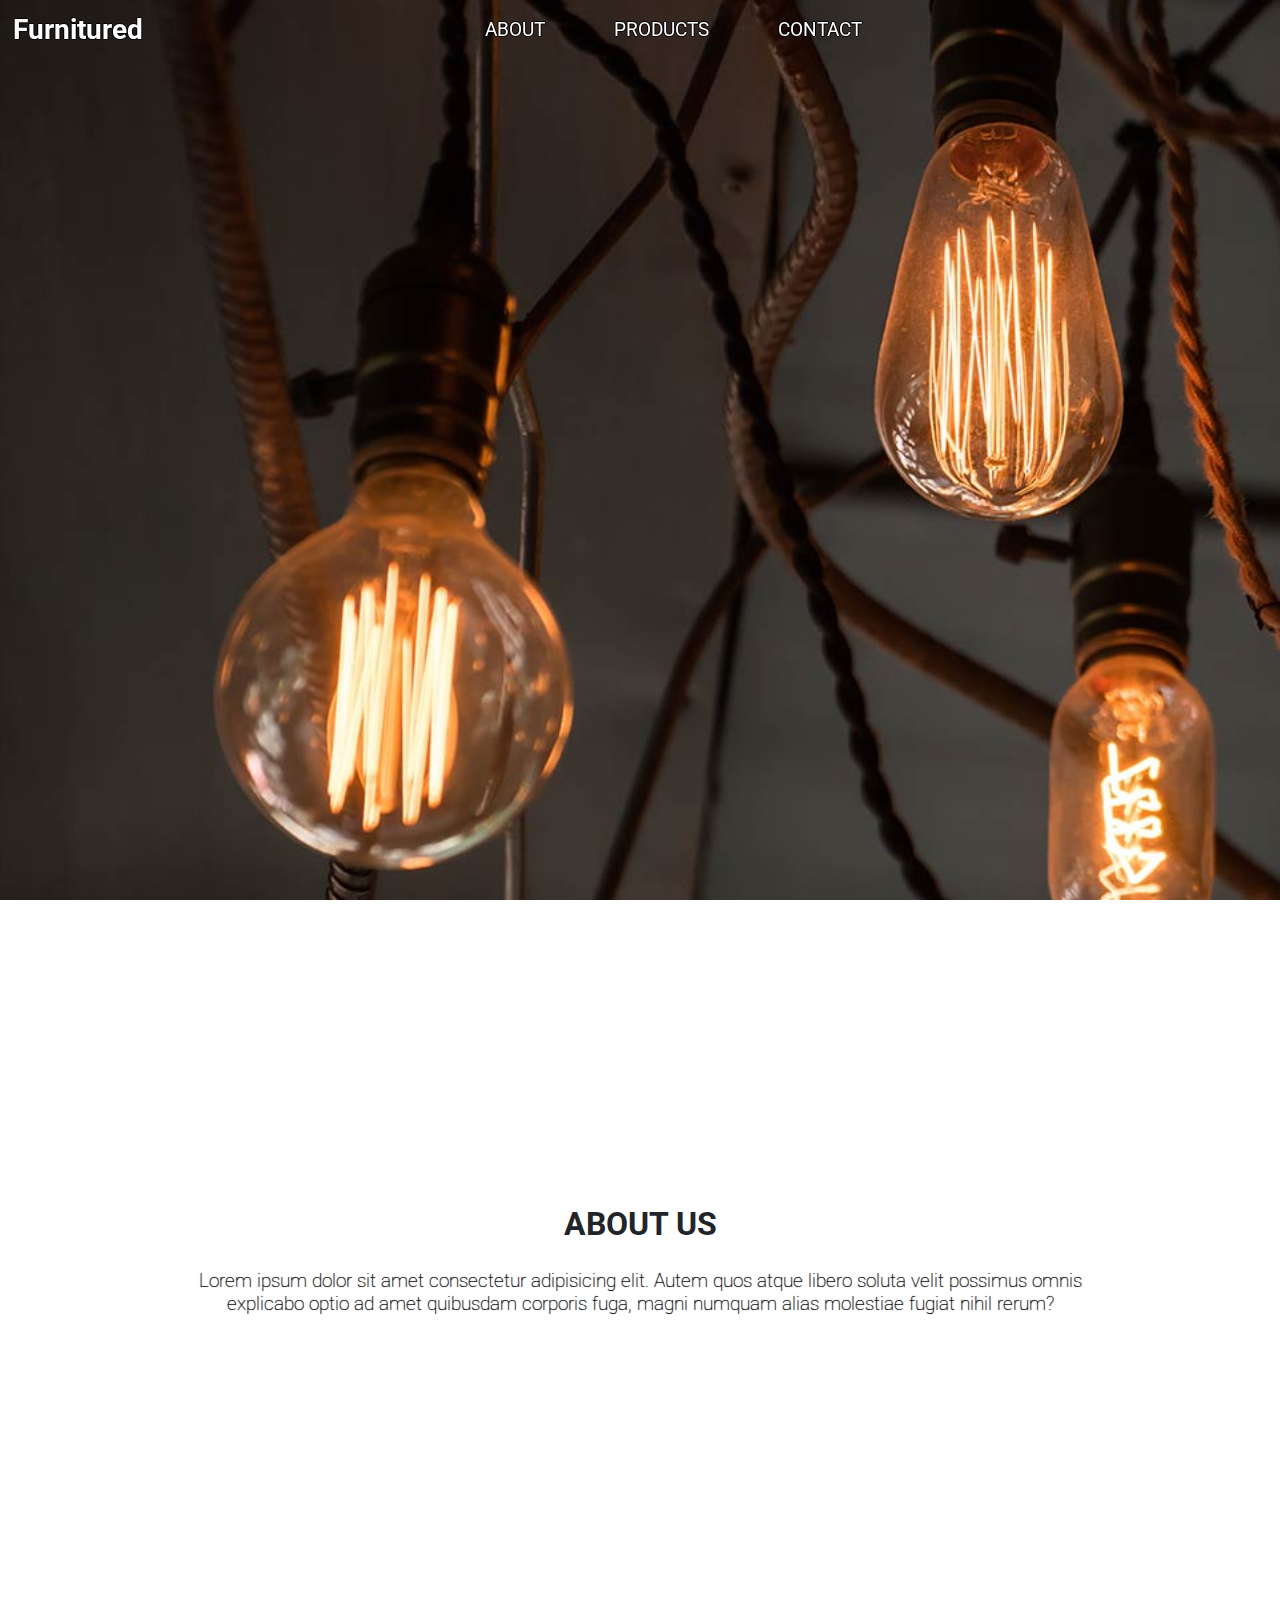
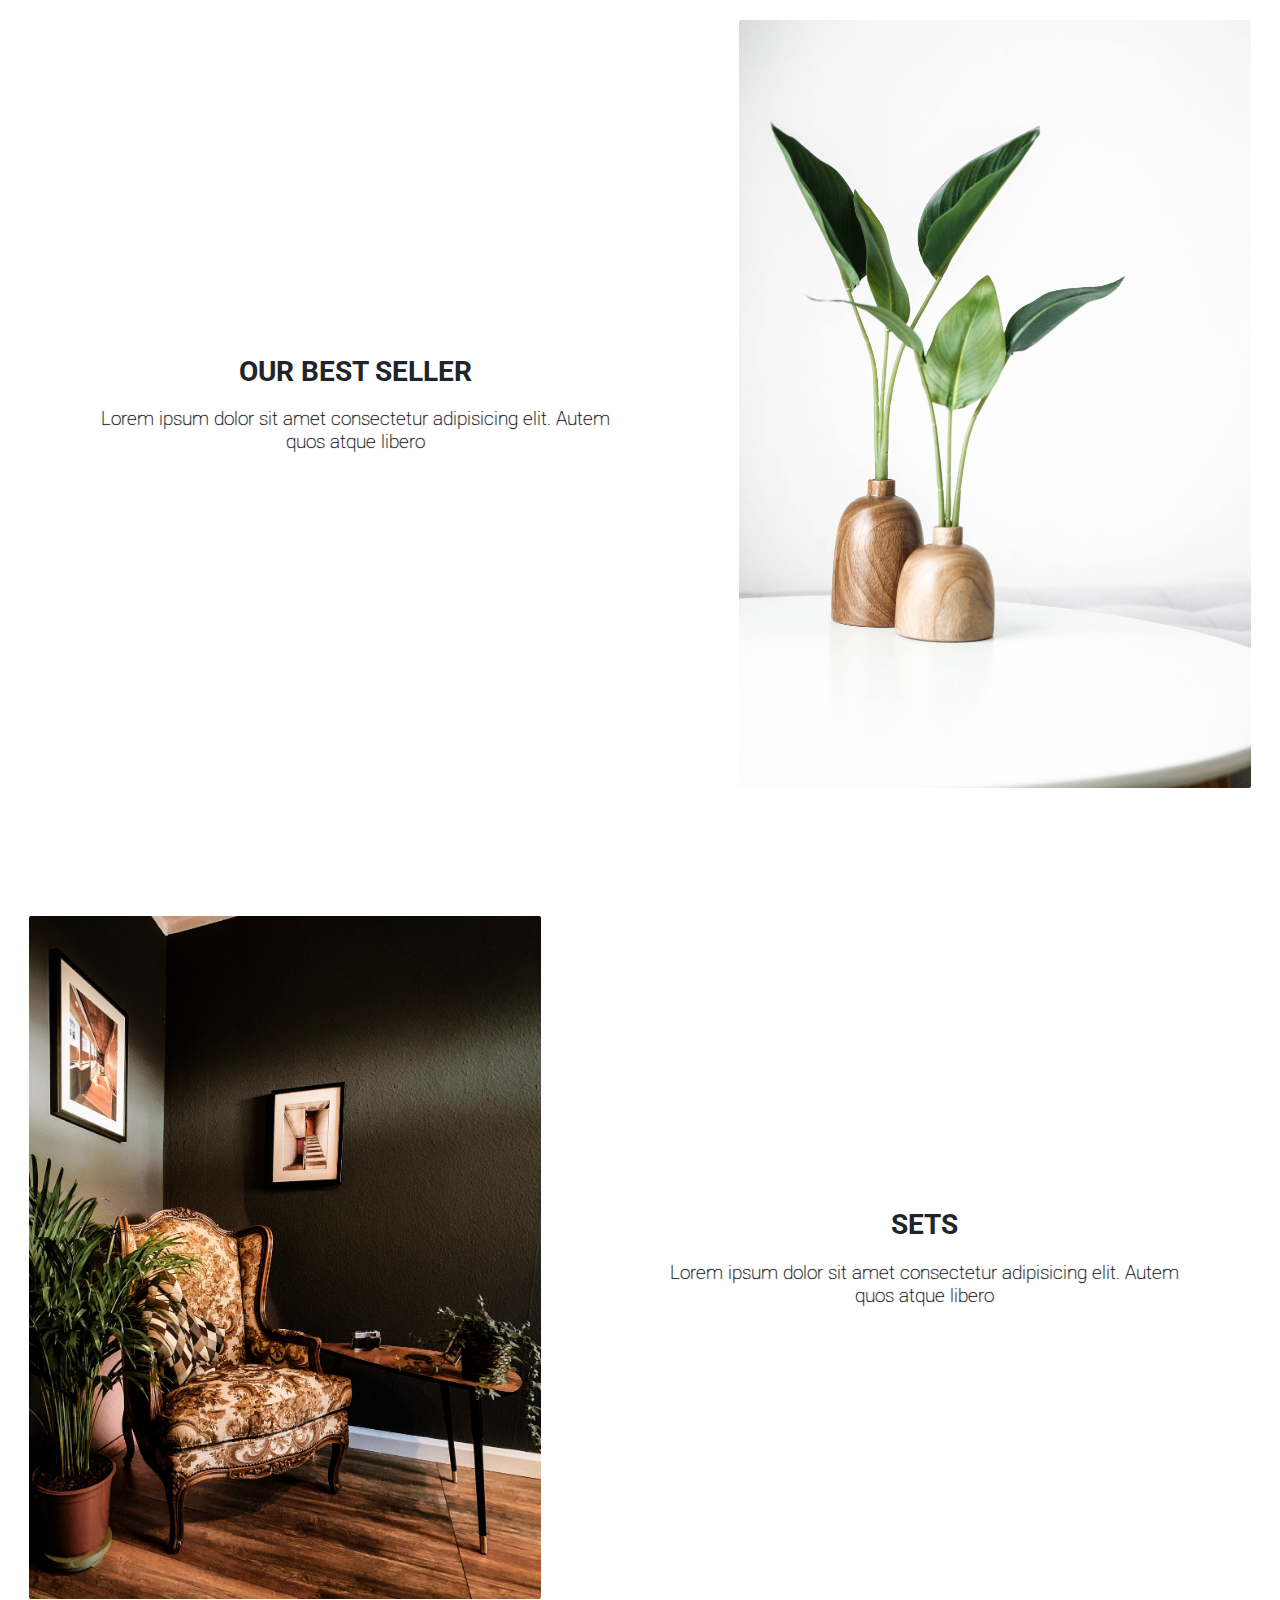
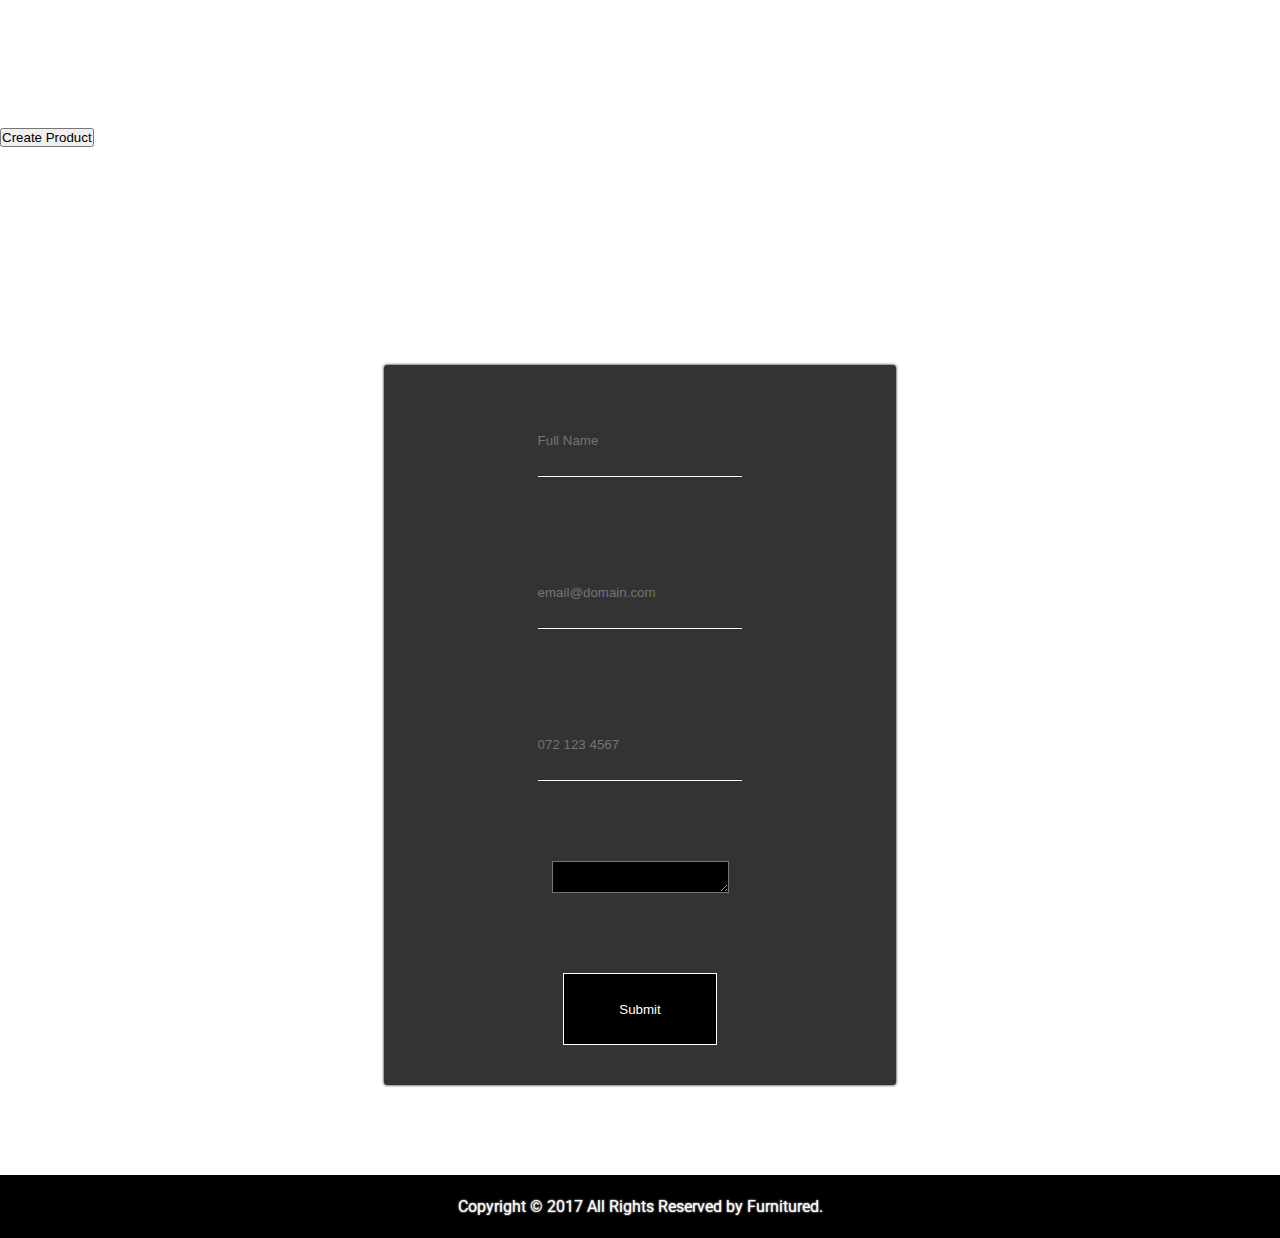
==== commit 529639a4: "Added footer and an image for the landing of contact page" ====
--- a/index.html
+++ b/index.html
@@ -124,6 +124,10 @@
         <button type="submit" id="contact-button">Submit</button>
       </form>
     </div>
+    <!-- FOOTER -->
+    <footer id="footer">
+      Copyright © 2017 All Rights Reserved by Furnitured.
+    </footer>
     <!-- SCRIPTS -->
     <script src="./scripts/main.js"></script>
   </body>
--- a/styles/styles.css
+++ b/styles/styles.css
@@ -161,13 +161,72 @@
 #contact {
   display: grid;
   place-items: center;
-  background: grey;
+  background: url("../images/landing.jpg");
+  height: 100%;
+  background-size: cover;
+  background-position: bottom;
+  background-attachment: fixed;
 }
 
 .contact-form {
   display: flex;
   flex-direction: column;
-  justify-content: space-between;
-  align-items: center;
+  justify-content: space-around;
+  align-items: center;
+  width: 40%;
+  height: 80%;
+  background: rgba(0, 0, 0, 0.8);
+  /* filter: blur(3px); */
+  border-radius: 3px;
+  box-shadow: 0 0 3px black;
+  transition: 0.2s ease-in;
+}
+
+/* .contact-form:hover {
+  filter: blur(0);
+} */
+
+.contact-form input {
+  width: 40%;
+  height: 10%;
+  color: white;
+  background: transparent;
+  border: none;
+  border-bottom: 1px solid white;
+}
+
+.contact-form input:focus {
+  outline: none;
+  border: none;
+}
+
+#message {
+  color: white;
+  background: black;
+}
+
+#contact-button {
+  width: 30%;
+  height: 10%;
+  color: white;
+  background: black;
+  border: 1px solid white;
+  transition: 0.3s ease-in;
+}
+
+#contact-button:hover {
+  color: black;
   background: white;
 }
+
+/* FOOTER */
+#footer {
+  background: black;
+  color: white;
+  width: 100%;
+  height: 7%;
+  display: flex;
+  justify-content: center;
+  align-items: center;
+  text-shadow: 0 0 2px white;
+}
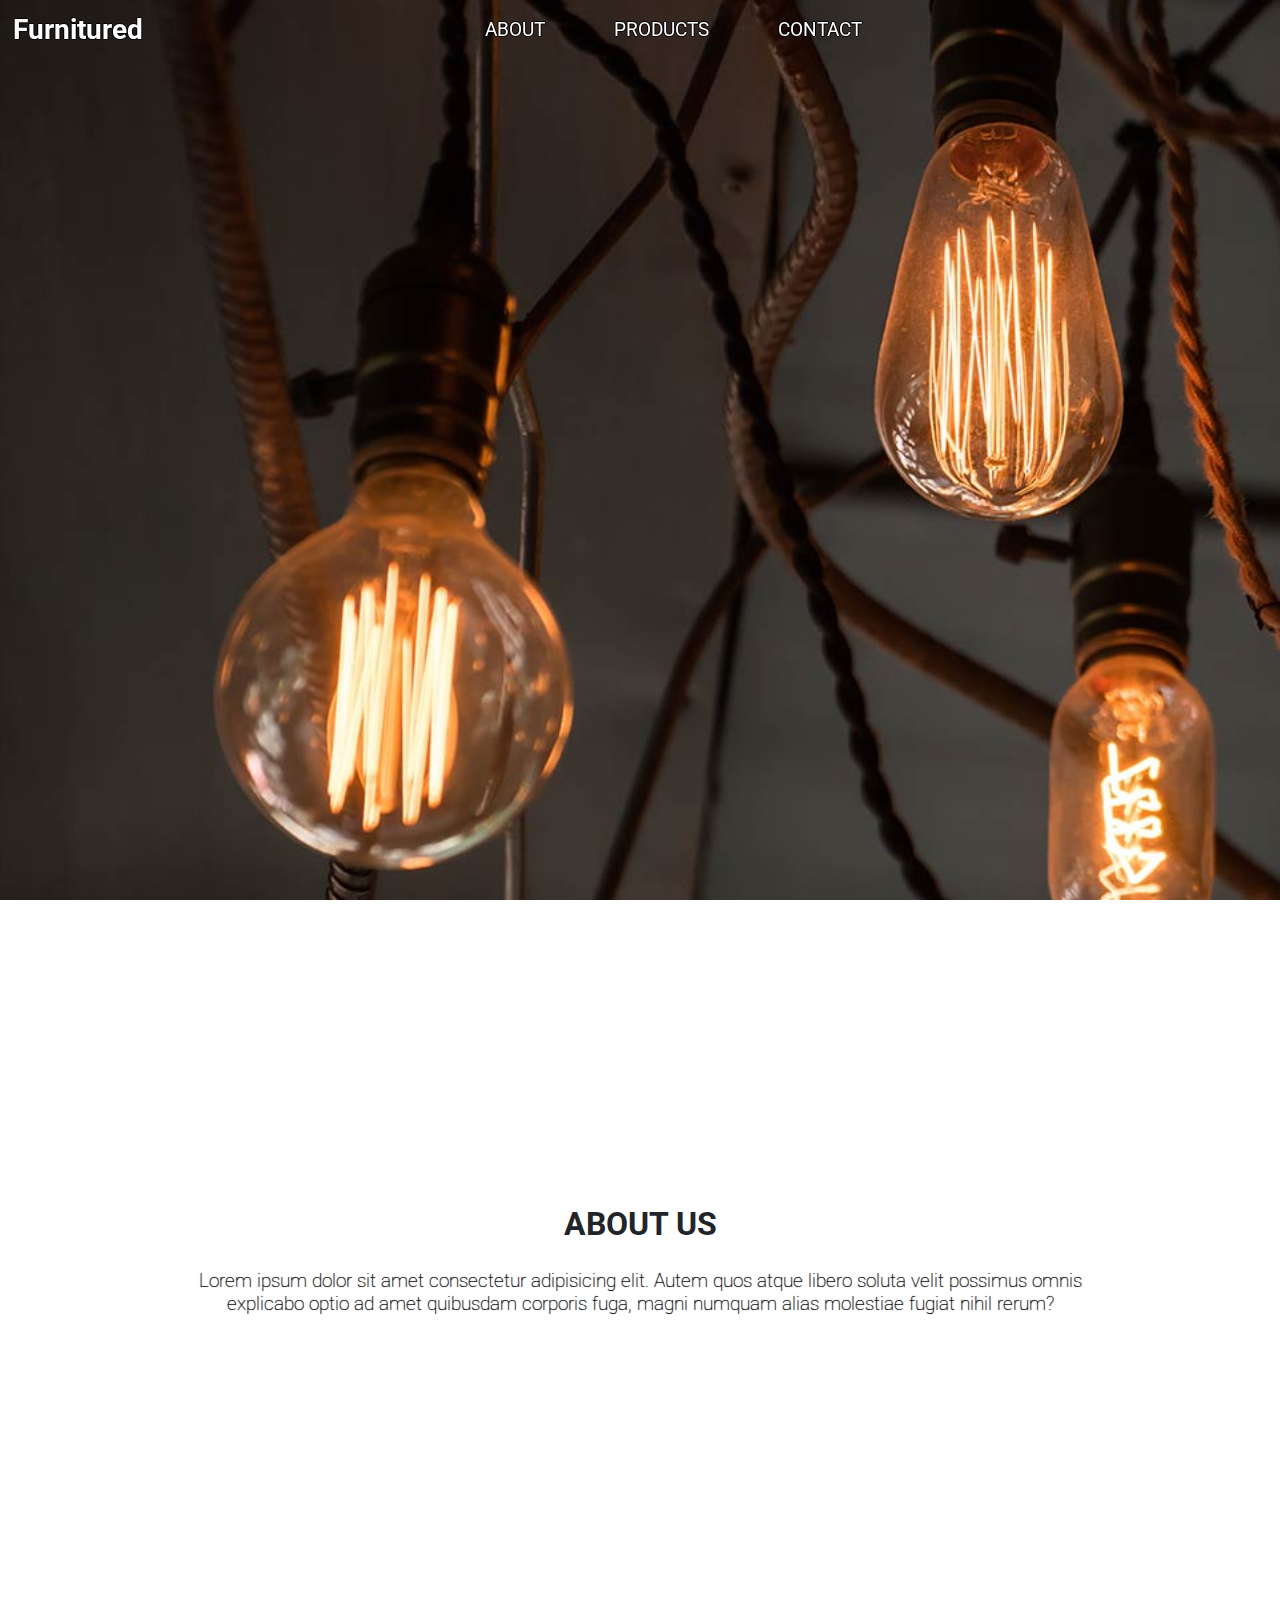
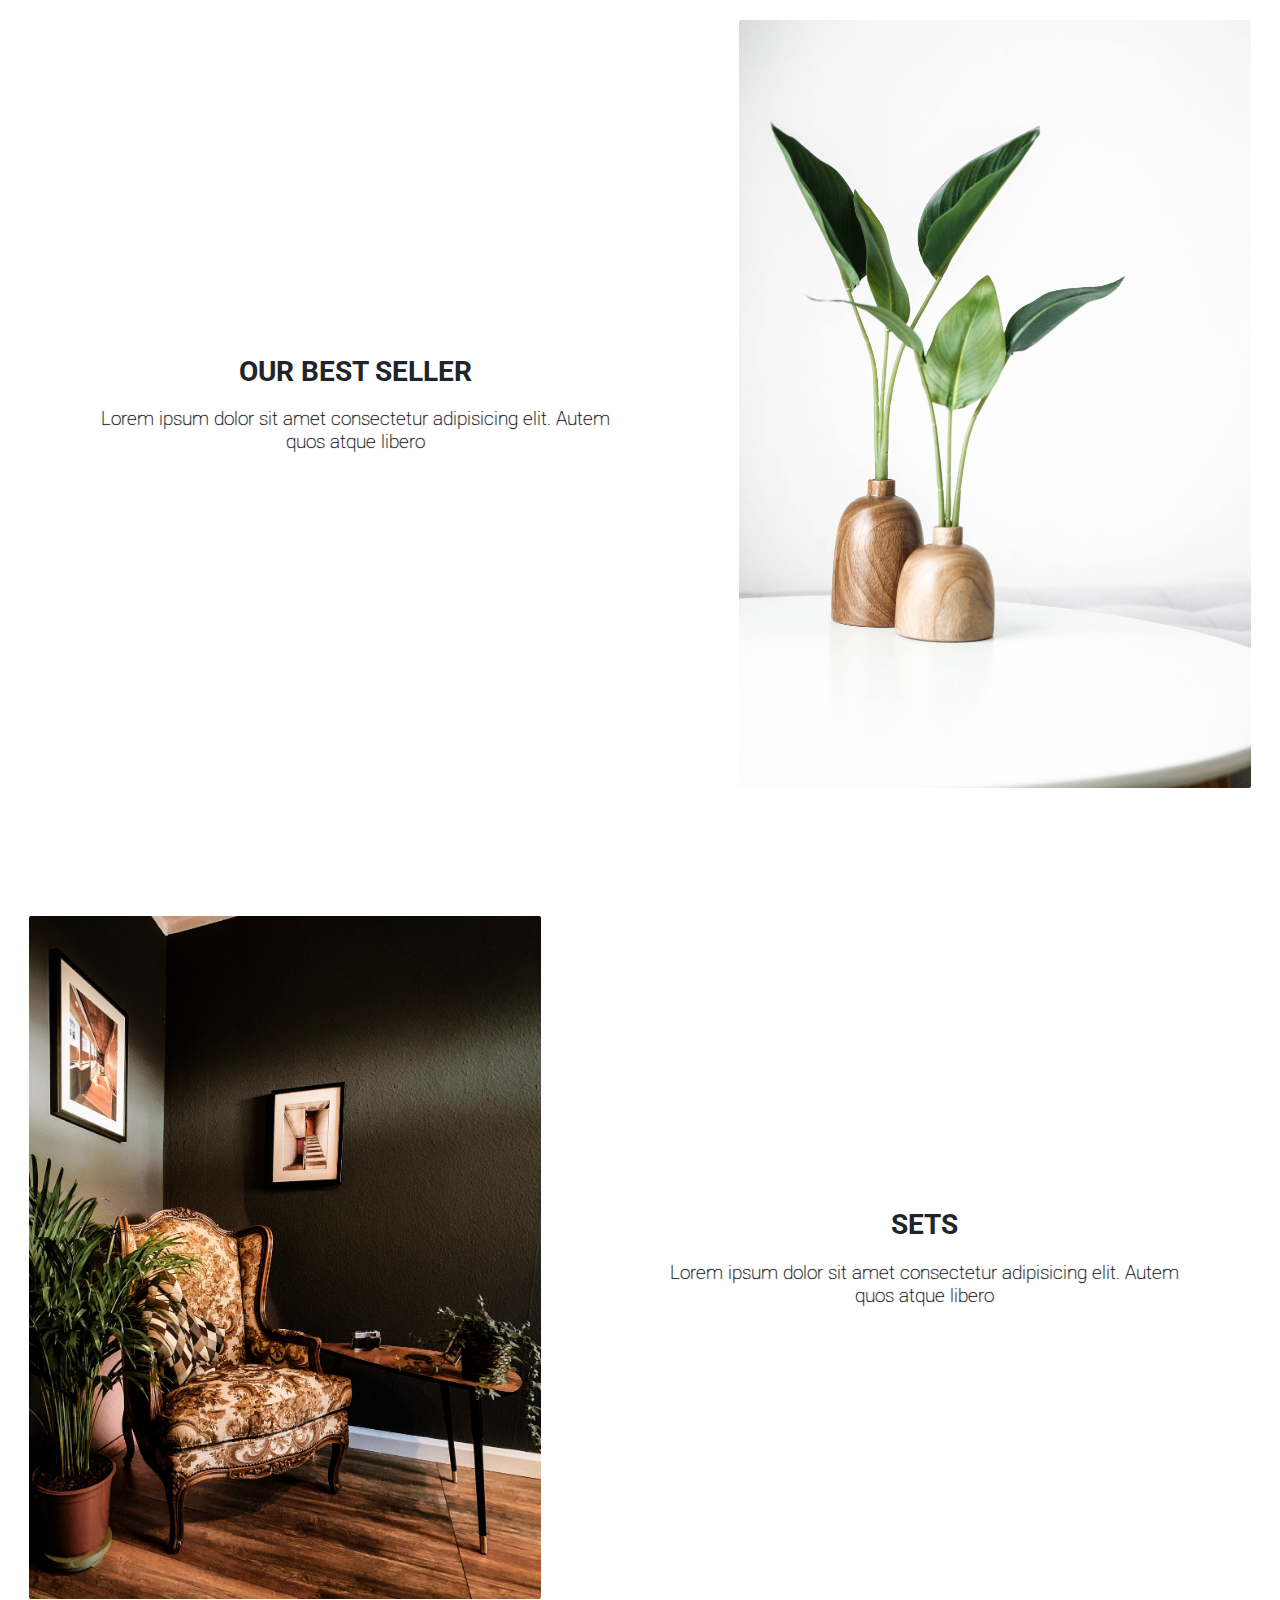
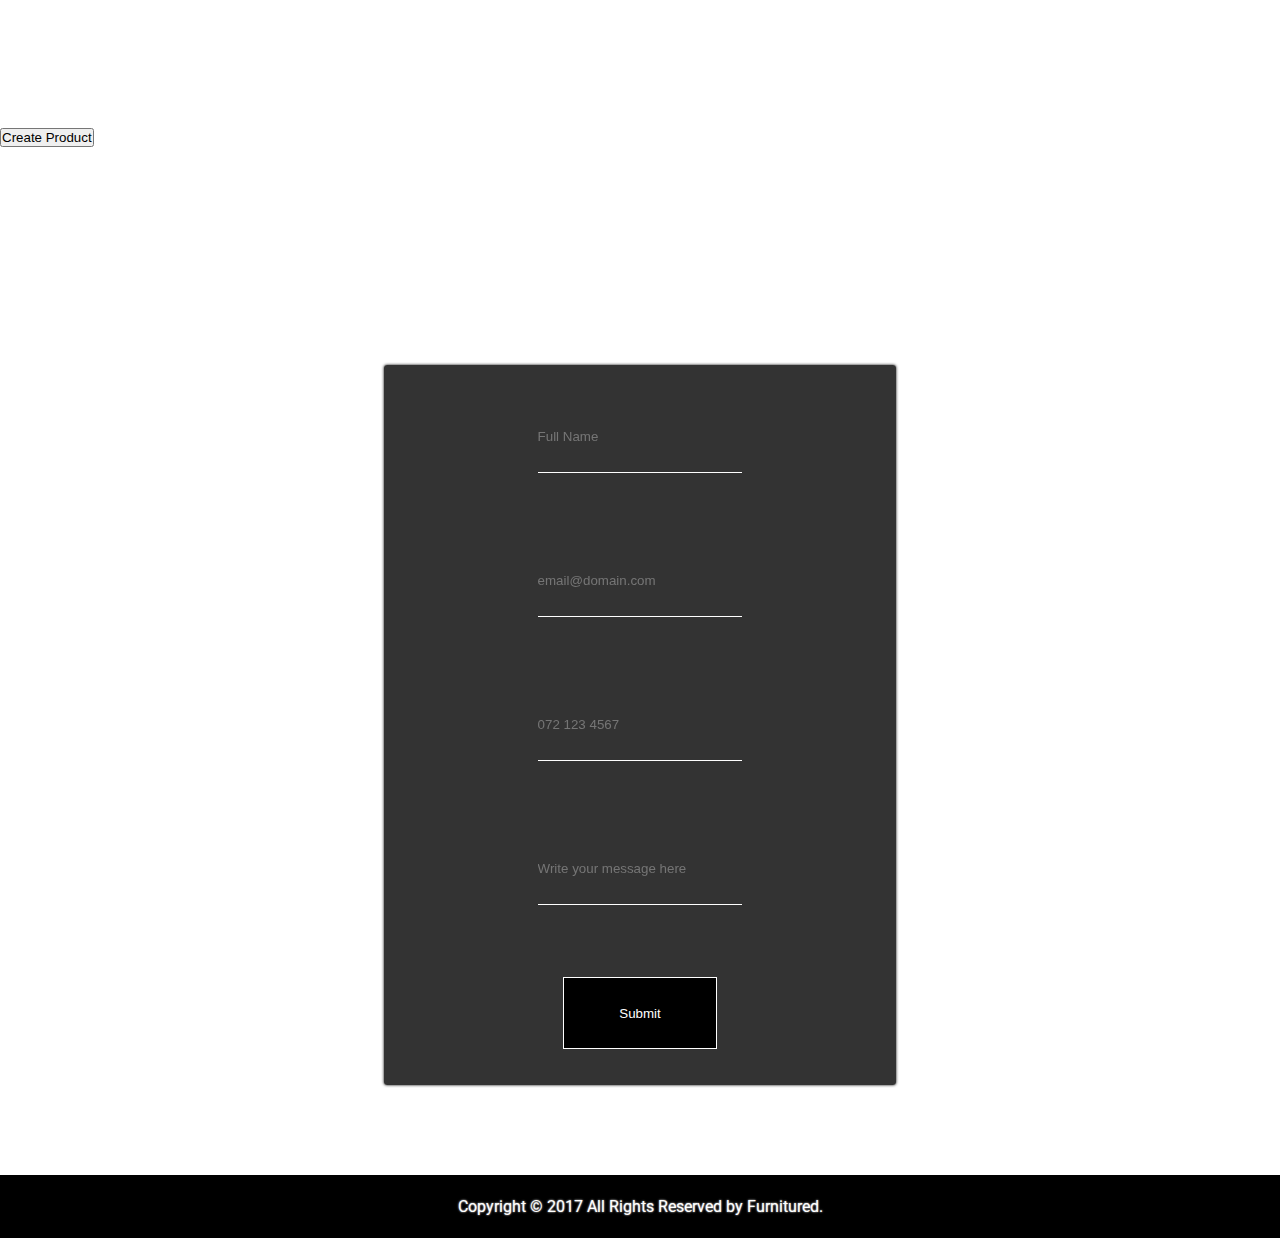
==== commit 6da0aa6d: "Changed text area to input and adding filter to contact page" ====
--- a/index.html
+++ b/index.html
@@ -93,7 +93,8 @@
       </form>
     </div>
     <!-- CONTACT PAGE -->
-    <div id="contact">
+    <div class="contact-filter"></div>
+    <div id="contact" onmouseover="contact()">
       <form
         class="contact-form"
         action="https://formspree.io/f/mvodddaa"
@@ -120,7 +121,12 @@
           placeholder="072 123 4567"
           requried
         />
-        <textarea name="description" id="message"></textarea>
+        <input
+          type="text"
+          name="description"
+          id="message"
+          placeholder="Write your message here"
+        />
         <button type="submit" id="contact-button">Submit</button>
       </form>
     </div>
--- a/styles/styles.css
+++ b/styles/styles.css
@@ -158,15 +158,28 @@
 }
 
 /* CONTACT FORM */
+.contact-filter {
+  width: 100%;
+  height: 100%;
+  background: grey;
+  position: absolute;
+  background: url("../images/landing.jpg");
+  background-size: cover;
+  background-position: bottom;
+  background-attachment: fixed;
+}
+
 #contact {
   display: grid;
   place-items: center;
-  background: url("../images/landing.jpg");
+  background: transparent;
   height: 100%;
-  background-size: cover;
-  background-position: bottom;
-  background-attachment: fixed;
-}
+  position: relative;
+}
+
+/* #contact.blur {
+  backdrop-filter: blur(3px);
+} */
 
 .contact-form {
   display: flex;
@@ -180,6 +193,7 @@
   border-radius: 3px;
   box-shadow: 0 0 3px black;
   transition: 0.2s ease-in;
+  font-size: larger;
 }
 
 /* .contact-form:hover {
@@ -198,11 +212,7 @@
 .contact-form input:focus {
   outline: none;
   border: none;
-}
-
-#message {
-  color: white;
-  background: black;
+  border-bottom: 1px solid white;
 }
 
 #contact-button {
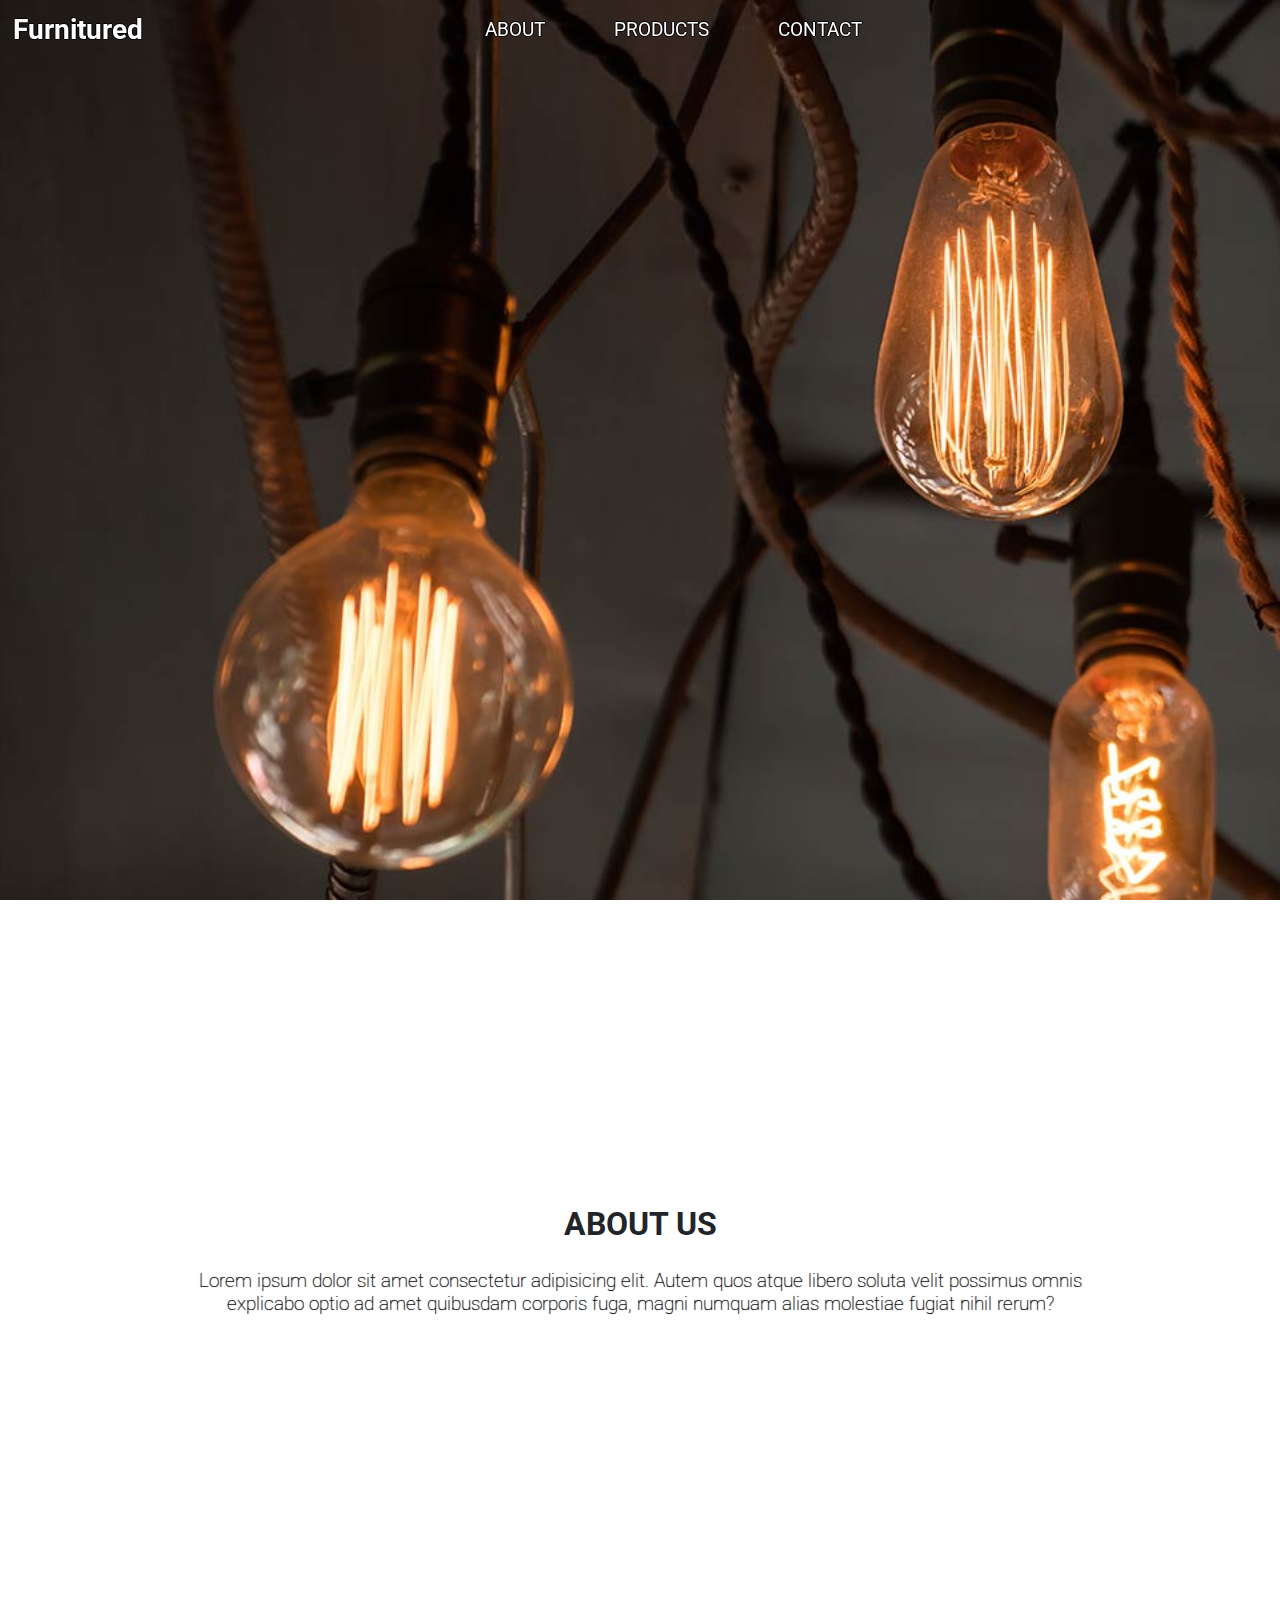
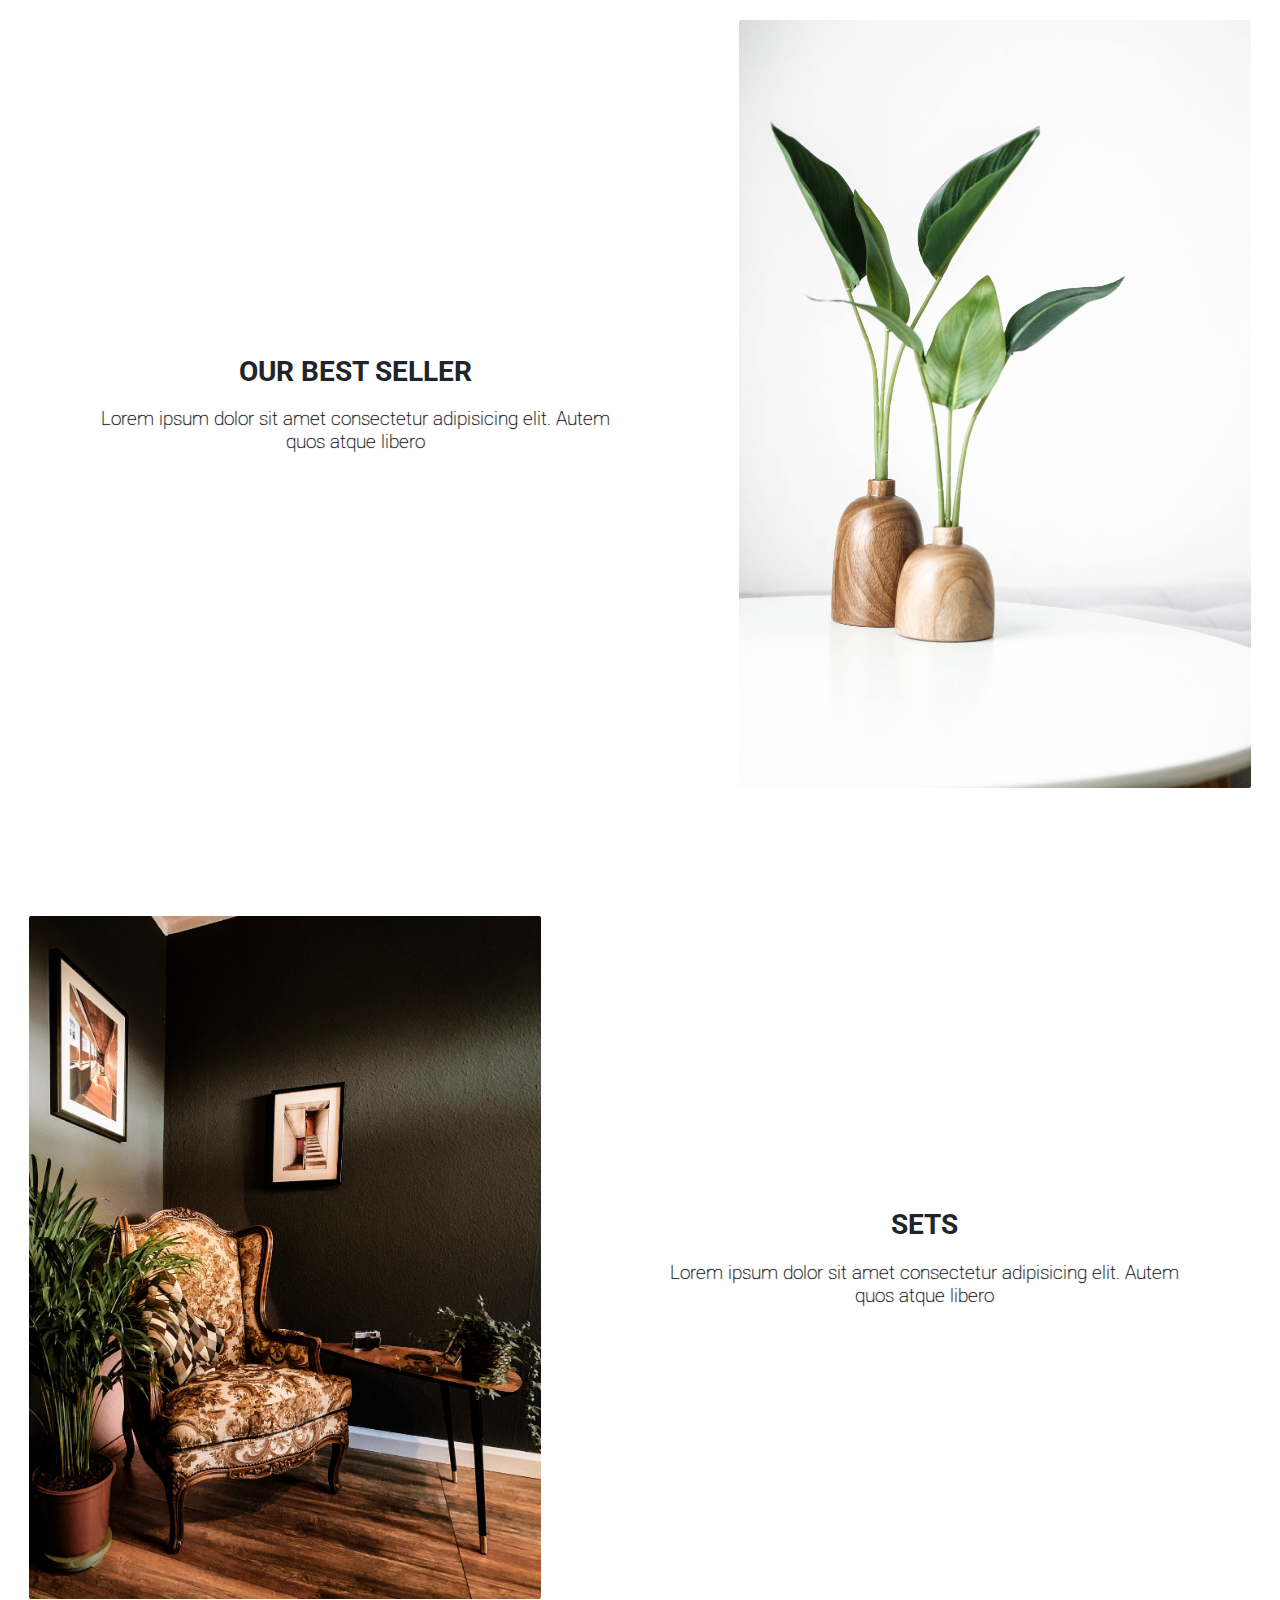
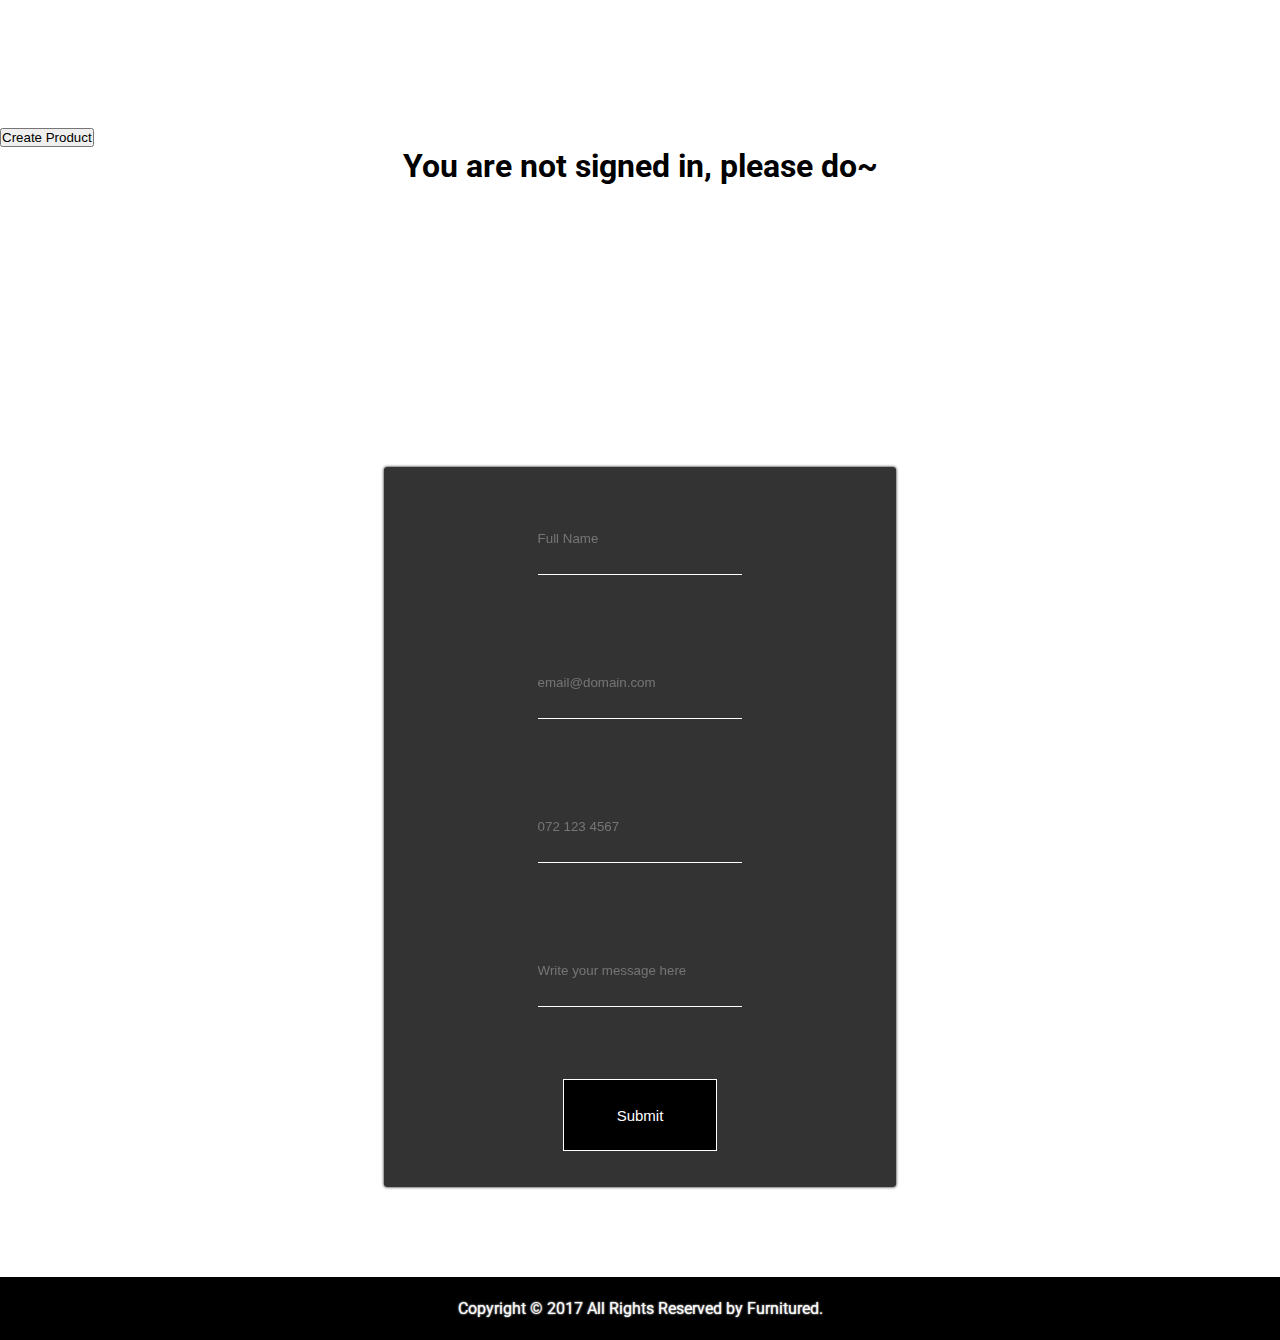
==== commit 474bf81c: "Fixing up" ====
--- a/index.html
+++ b/index.html
@@ -32,7 +32,7 @@
     <!-- LANDING IMAGE -->
     <div class="landing"></div>
     <!-- ABOUT SECTION -->
-    <div id="about"></div>
+    <section id="about"></section>
     <!-- ABOUT US -->
     <div class="about-us">
       <h1>ABOUT US</h1>
--- a/styles/styles.css
+++ b/styles/styles.css
@@ -19,6 +19,7 @@
   align-items: center;
   padding: 1%;
   position: fixed;
+  z-index: 2;
   color: white;
   text-shadow: 1px 0 black, -1px 0 black, 0 1px black, 0 -1px black;
 }
@@ -136,8 +137,74 @@
   text-align: center;
 }
 
+#greeting {
+  text-align: center;
+  margin-bottom: 5%;
+}
+
 #products {
   margin-bottom: 10%;
+  display: flex;
+  flex-wrap: wrap;
+  justify-content: center;
+  align-items: stretch;
+  gap: 50px;
+}
+
+.product-card {
+  width: 300px;
+  /* height: 300px; */
+  display: flex;
+  flex-direction: column;
+  justify-content: space-between;
+  align-items: center;
+  text-align: center;
+  border-radius: 2px;
+  box-shadow: 0px 0px 7px rgba(0, 0, 0, 0.3);
+  /* border: 1px solid rgba(0, 0, 0, 0.5); */
+}
+
+.product-image {
+  width: 100%;
+  height: 250px;
+  object-fit: cover;
+}
+
+.card-description {
+  width: 100%;
+  display: flex;
+  flex-direction: column;
+  justify-content: space-between;
+  align-items: center;
+  padding: 2%;
+}
+
+.product-title {
+  color: #212529;
+}
+
+.product-description {
+  width: 100%;
+  font-weight: lighter;
+}
+
+.product-price {
+  font-weight: bolder;
+}
+
+.addToCart {
+  width: 80%;
+  color: black;
+  background: transparent;
+  border: 1px solid black;
+  font-size: larger;
+  margin-top: 5%;
+  transition: 0.2s ease-in;
+}
+
+.addToCart:hover {
+  color: white;
+  background: black;
 }
 
 #create-product-modal {
@@ -147,8 +214,8 @@
 #create-product-modal.active {
   display: block;
   position: fixed;
-  top: 50%;
-  left: 50%;
+  top: 40%;
+  left: 18%;
   background: rgba(0, 0, 0, 0.3);
 }
 
@@ -175,11 +242,13 @@
   background: transparent;
   height: 100%;
   position: relative;
-}
-
-/* #contact.blur {
-  backdrop-filter: blur(3px);
-} */
+  transition: 0.3s ease-in;
+}
+
+#contact.blur {
+  backdrop-filter: blur(7px);
+  -webkit-backdrop-filter: blur(7px);
+}
 
 .contact-form {
   display: flex;
@@ -189,16 +258,11 @@
   width: 40%;
   height: 80%;
   background: rgba(0, 0, 0, 0.8);
-  /* filter: blur(3px); */
   border-radius: 3px;
   box-shadow: 0 0 3px black;
   transition: 0.2s ease-in;
   font-size: larger;
 }
-
-/* .contact-form:hover {
-  filter: blur(0);
-} */
 
 .contact-form input {
   width: 40%;
@@ -222,6 +286,7 @@
   background: black;
   border: 1px solid white;
   transition: 0.3s ease-in;
+  font-size: 15px;
 }
 
 #contact-button:hover {
